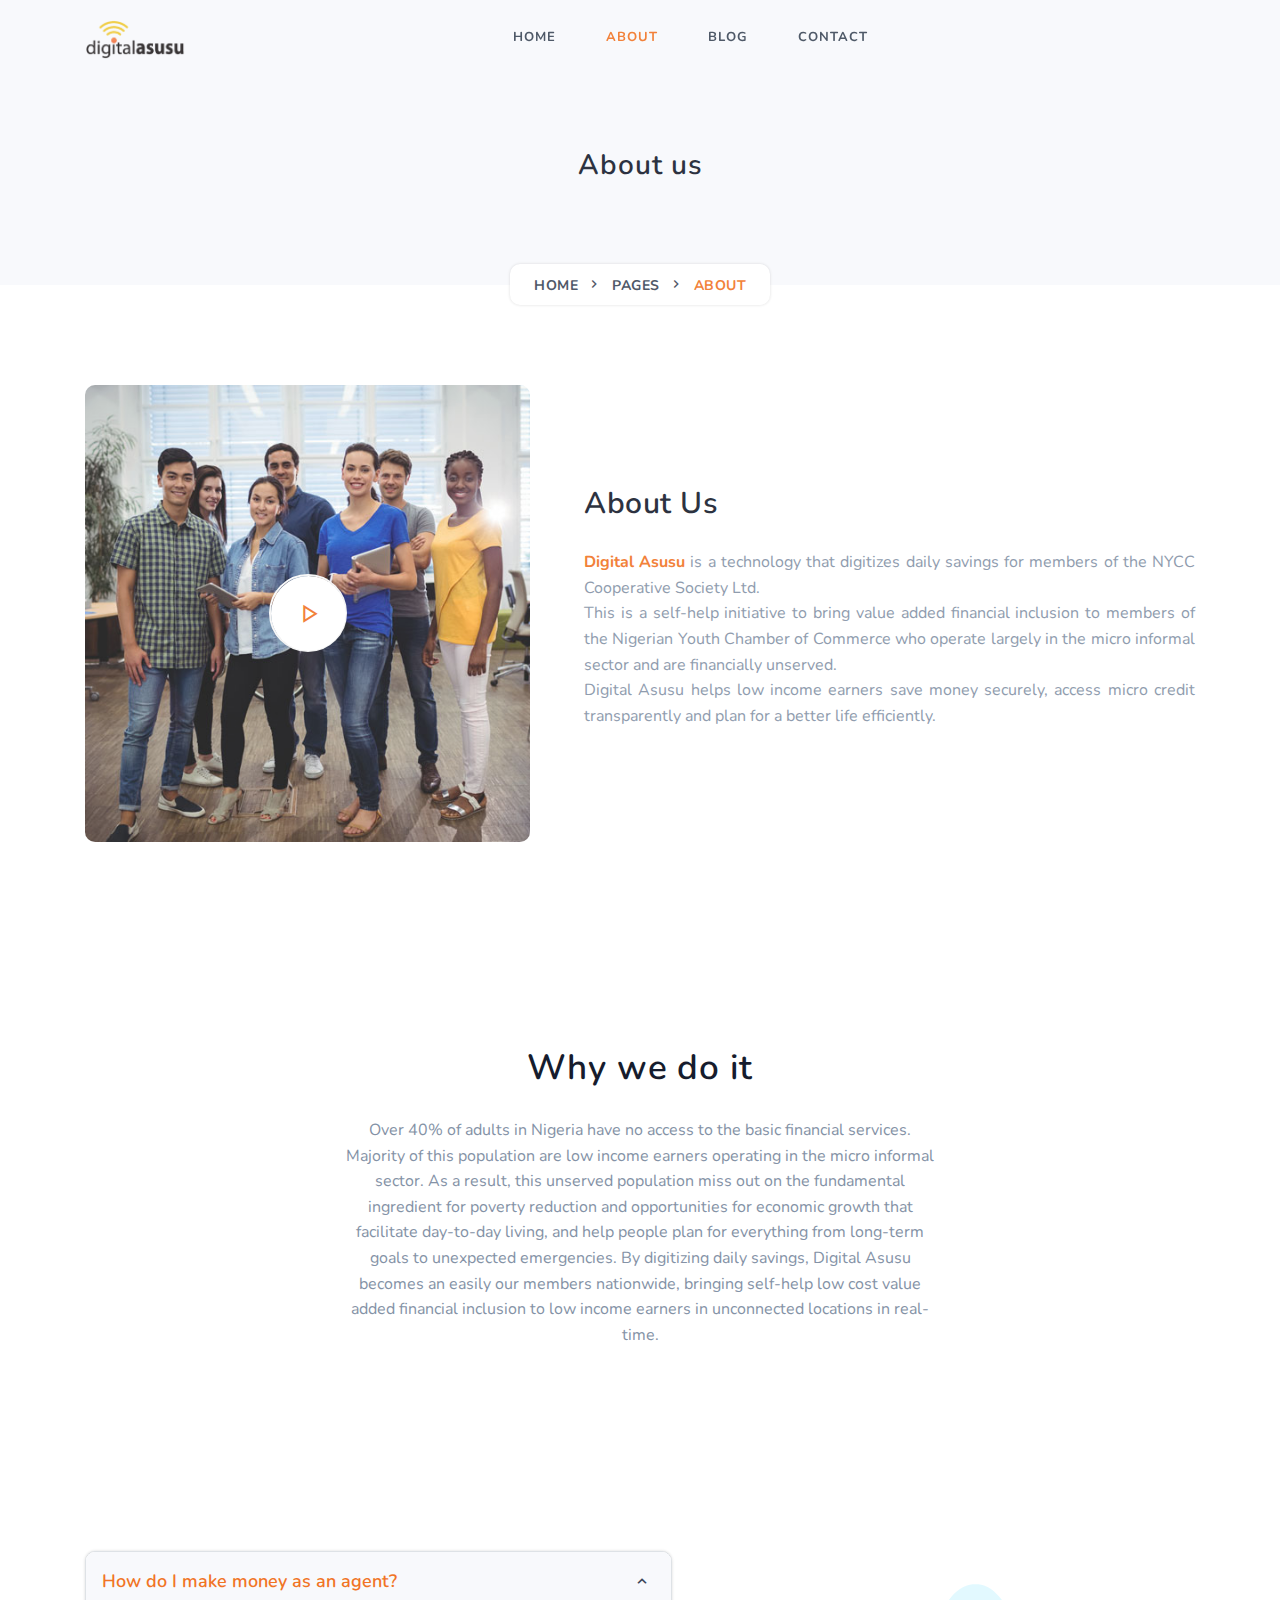
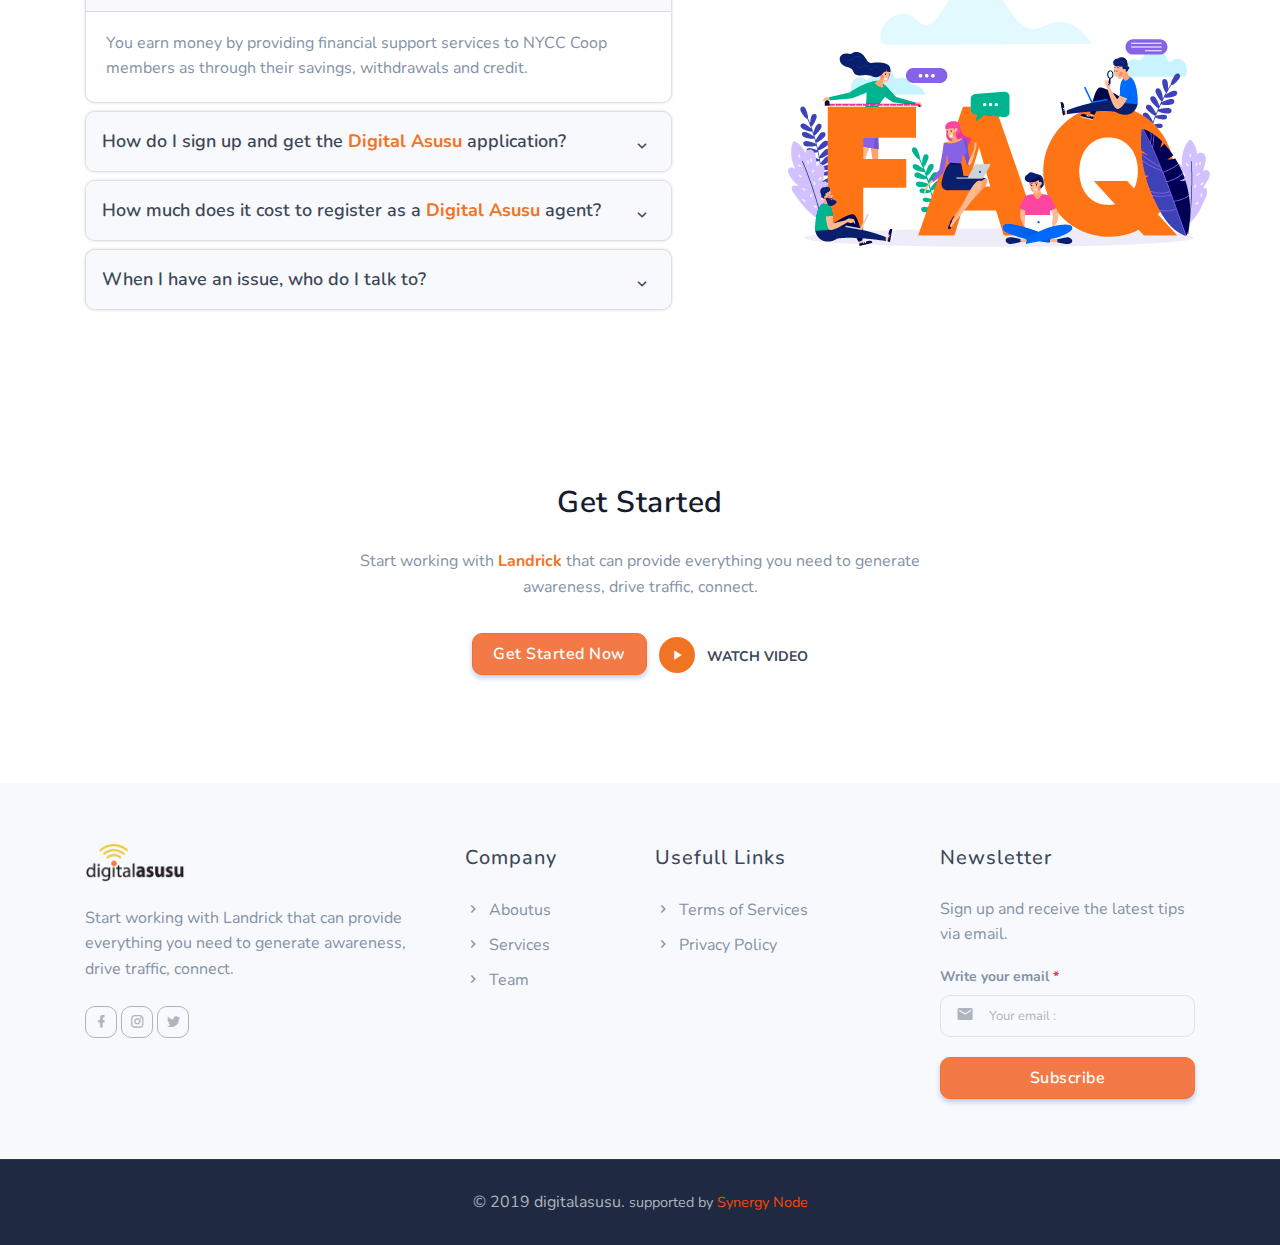
==== page_aboutus.html @ 44433f8e "pre launch" ====
<!DOCTYPE html>
    <html lang="en">

    
<head>
        <meta charset="utf-8" />
        <title>Digital Asusu - Digital Saving Made Easy</title>
        <meta name="viewport" content="width=device-width, initial-scale=1.0">
        <meta name="a daily savings scheme" content="Digital Saving Made Easy" />
        <meta name="Digital Saving Made Easy" content="Digital Saving Made Easy" />
       
        <!-- favicon -->
        <link rel="shortcut icon" href="images/logo/Digital%20Asusu-.png">
        <!-- Bootstrap -->
        <link href="css/bootstrap.min.css" rel="stylesheet" type="text/css" />
        <!-- Icons -->
        <link href="css/materialdesignicons.min.css" rel="stylesheet" type="text/css" />
        <!-- Magnific -->
        <link href="css/magnific-popup.css" rel="stylesheet" type="text/css" />
        <!-- Slider -->               
        <link rel="stylesheet" href="css/owl.carousel.min.css"/> 
        <link rel="stylesheet" href="css/owl.theme.default.min.css"/> 
        <!-- Main css --> 
        <link href="css/style.css" rel="stylesheet" type="text/css" />
        <link href="css/main.css" rel="stylesheet" type="text/css" />

    </head>

    <body>
        <!-- Loader -->
        <div id="preloader">
            <div id="status">
                <div class="spinner">
                    <div class="double-bounce1"></div>
                    <div class="double-bounce2"></div>
                </div>
            </div>
        </div>
        <!-- Loader -->
        
        <!-- Navbar STart -->
        <header id="topnav" class="defaultscroll sticky">
            <div class="container">
                <!-- Logo container-->
                <div>
<!--                    <a class="logo" href="index.html">Digital Esusu<span class="text-primary">.</span></a>-->
                    <a class="logo" href="index.html">
                        <img src="images/logo/DigitalAsusu-logo.png" alt="" class="nav-logo">
                    </a>
                </div>                 
                <!--end login button-->
                <!-- End Logo container-->
                <div class="menu-extras">
                    <div class="menu-item">
                        <!-- Mobile menu toggle-->
                        <a class="navbar-toggle">
                            <div class="lines">
                                <span></span>
                                <span></span>
                                <span></span>
                            </div>
                        </a>
                        <!-- End mobile menu toggle-->
                    </div>
                </div>
        
                <div id="navigation">
                    <!-- Navigation Menu-->   
                    <ul class="navigation-menu">
                        <li><a href="index.html">Home</a></li>
                        <li >
                            <a href="page_aboutus.html">ABOUT</a>
                        </li>
                                 
                        <li >
                            <a href="page_blog.html">BLOG</a>
                        </li>
                        <li>
                            <a href="page_contact_one.html">CONTACT</a>
                        </li>
                    </ul><!--end navigation menu-->
                </div><!--end navigation-->
            </div><!--end container-->
        </header><!--end header-->
        <!-- Navbar End -->
        
        <!-- Hero Start -->
        <section class="bg-half bg-light">
            <div class="home-center">
                <div class="home-desc-center">
                    <div class="container">
                        <div class="row justify-content-center">
                            <div class="col-lg-12 text-center">
                                <div class="page-next-level">
                                    <h4 class="title"> About us </h4>
                                    <ul class="page-next d-inline-block bg-white shadow p-2 pl-4 pr-4 rounded mb-0">
                                        <li><a href="index.html" class="text-uppercase font-weight-bold text-dark">Home</a></li>
                                        <li><a href="#" class="text-uppercase font-weight-bold text-dark">Pages</a></li> 
                                        <li>
                                            <span class="text-uppercase text-primary font-weight-bold">About</span> 
                                        </li> 
                                    </ul>
                                </div>
                            </div>  <!--end col-->
                        </div><!--end row-->
                    </div> <!--end container-->
                </div>
            </div>
        </section><!--end section-->
        <!-- Hero End -->

        <!-- About Start -->
        <section class="section">
            <div class="container">
                <div class="row align-items-center">
                    <div class="col-lg-5 col-md-5 mt-4 pt-2 mt-sm-0 pt-sm-0">
                        <div class="position-relative">
                            <img src="images/about.jpg" class="rounded img-fluid mx-auto d-block" alt="">
                            <div class="play-icon">
                                <a href="http://vimeo.com/287684225" class="play-btn video-play-icon">
                                    <i class="mdi mdi-play text-primary rounded-pill bg-white shadow"></i>
                                </a>
                            </div>
                        </div>
                    </div><!--end col-->

                    <div class="col-lg-7 col-md-7 mt-4 pt-2 mt-sm-0 pt-sm-0">
                        <div class="section-title ml-lg-4">
                            <h4 class="title mb-4">About Us</h4>
                            <p class="text-muted text-justify"><span class="text-primary font-weight-bold">Digital Asusu</span> is a technology that digitizes daily savings for members of the NYCC Cooperative Society Ltd. <br> This is a self-help initiative to bring value added financial inclusion to members of the Nigerian Youth Chamber of Commerce who operate largely in the micro informal sector and are financially unserved. <br> Digital Asusu helps low income earners save money securely, access micro credit transparently and plan for a better life efficiently. </p>
                            
                        </div>
                    </div><!--end col-->
                </div><!--end row-->
            </div><!--end container-->

            </section><!--end section-->
        <!-- About End -->

        <section class="section">
            <div class="container">
                <div class="row justify-content-center">
                    <div class="col-12 text-center">
                        <div class="section-title mb-4 pb-2">
                            <h4 class="main-title mb-4">Why we do it</h4>
                            <p class="text-muted para-desc mx-auto mb-0">Over 40% of adults in Nigeria have no access to the basic financial services. Majority of this population are low income earners operating in the micro informal sector. As a result, this unserved population miss out on the fundamental ingredient for poverty reduction and opportunities for economic growth that facilitate day-to-day living, and help people plan for everything from long-term goals to unexpected emergencies.
                            By digitizing daily savings, Digital Asusu becomes an easily our members nationwide, bringing self-help low cost value added financial inclusion to low income earners in unconnected locations in real-time. 
</p>
                        </div>
                    </div><!--end col-->
                </div><!--end row-->

            </div><!--end container-->

            <div class="container mt-100 mt-60">
                <div class="row align-items-center">
                    <div class="col-lg-7 col-md-6">
                        <div class="faq-content mr-lg-5">
                            <div class="accordion" id="accordionExample">
                                <div class="card border rounded shadow mb-2">
                                    <a data-toggle="collapse" href="#collapseOne" class="faq position-relative" aria-expanded="true" aria-controls="collapseOne">
                                        <div class="card-header bg-light p-3" id="headingOne">
                                            <h4 class="title mb-0 faq-question"> How do I make money as an agent? </h4>
                                        </div>
                                    </a>
                                    <div id="collapseOne" class="collapse show" aria-labelledby="headingOne" data-parent="#accordionExample">
                                        <div class="card-body">
                                            <p class="text-muted mb-0 faq-ans">You earn money by providing financial support services to NYCC Coop members as through their savings, withdrawals and credit.</p>
                                        </div>
                                    </div>
                                </div><!--end card-->

                                <div class="card border rounded shadow mb-2">
                                    <a data-toggle="collapse" href="#collapseTwo" class="faq position-relative collapsed" aria-expanded="false" aria-controls="collapseTwo">
                                        <div class="card-header bg-light p-3" id="headingTwo">
                                            <h4 class="title mb-0 faq-question"> How do I sign up and get the <span class="text-warning font-weight-bold">Digital Asusu</span> application? </h4>
                                        </div>
                                    </a>
                                    <div id="collapseTwo" class="collapse" aria-labelledby="headingTwo" data-parent="#accordionExample">
                                        <div class="card-body">
                                            <p class="text-muted mb-0 faq-ans">To get the <span class="text-warning font-weight-bold">Digital Asusu</span> application, you must become a member of the NYCC Coop by:<br>
                                                1.	Click the sign up button on <a href="http://www.digitalasusu.com" target="_blank">www.digitalasusu.com</a> and fill out the NYCC Coop membership application form<br>
                                                2.	Visit NYCC office in your location and complete the Digital Asusu agent form to upgrade your KYC (know your customer) status.<br>
                                                3.	Download and install the Digital Asusu application on your phone and get started.
                                            </p>
                                        </div>
                                    </div>
                                </div><!--end card-->
                                
                                <div class="card border rounded shadow mb-2">
                                    <a data-toggle="collapse" href="#collapsethree" class="faq position-relative collapsed" aria-expanded="false" aria-controls="collapsethree">
                                        <div class="card-header bg-light p-3" id="headingthree">
                                            <h4 class="title mb-0 faq-question"> How much does it cost to register as a <span class="text-warning font-weight-bold">Digital Asusu</span> agent? </h4>
                                        </div>
                                    </a>
                                    <div id="collapsethree" class="collapse" aria-labelledby="headingthree" data-parent="#accordionExample">
                                        <div class="card-body">
                                            <p class="text-muted mb-0 faq-ans">Registration as a <span class="text-warning font-weight-bold">Digital Asusu</span> Agent is absolutely free. Digital Asusu will never ask you to pay money to become an agent. Once you are a member of the NYCC Coop, you can become an agent of Digital Asusu. </p>
                                        </div>
                                    </div>
                                </div><!--end card-->

                                <div class="card rounded shadow mb-0">
                                    <a data-toggle="collapse" href="#collapsefive" class="faq position-relative collapsed" aria-expanded="false" aria-controls="collapsefive">
                                        <div class="card-header bg-light p-3" id="headingfive">
                                            <h4 class="title mb-0 faq-question"> When I have an issue, who do I talk to? </h4>
                                        </div>
                                    </a>
                                    <div id="collapsefive" class="collapse" aria-labelledby="headingfive" data-parent="#accordionExample">
                                        <div class="card-body">
                                            <p class="text-muted mb-0 faq-ans">You can chat with our support team in <span class="text-warning font-weight-bold">Digital Asusu</span> on the chat feature at the bottom-left corner on the home page whenever you encounter any issues.</p>
                                        </div>
                                    </div>
                                </div><!--end card-->
                            </div>
                        </div>
                    </div><!--end col-->

                    <div class="col-lg-5 col-md-6 mt-4 mt-sm-0 pt-2 pt-sm-0">
                        <img src="images/illustrator/faq.png" alt="">
                    </div><!--end col-->
                </div><!--end row-->
            </div><!--end container-->

            <div class="container mt-100 mt-60">
                <div class="row justify-content-center">
                    <div class="col-12 text-center">
                        <div class="section-title">
                            <h4 class="title mb-4">Get Started</h4>
                            <p class="text-muted para-desc mx-auto mb-0">Start working with <span class="text-primary font-weight-bold">Landrick</span> that can provide everything you need to generate awareness, drive traffic, connect.</p>
                            
                            <div class="watch-video mt-4 pt-2">
                                <a href="javascript:void(0)" class="btn btn-primary mb-2">Get Started Now</a>
                                <a href="http://vimeo.com/99025203" class="video-play-icon watch text-dark mb-2 ml-2"><i class="mdi mdi-play play-icon-circle text-center d-inline-block mr-2 rounded-pill text-white position-relative play play-iconbar"></i> WATCH VIDEO</a>
                            </div>
                        </div>
                    </div><!--end col-->
                </div><!--end row-->
            </div>
        </section><!--end section-->
         <!-- Footer Start -->
        <footer class="footer bg-light">
            <div class="container">
                <div class="row">
                    <div class="col-lg-4 col-12 mb-0 mb-md-4 pb-0 pb-md-2">
                        <img src="images/logo/DigitalAsusu-logo.png" alt="" class="nav-logo">
                        <p class="mt-4 text-muted">Start working with Landrick that can provide everything you need to generate awareness, drive traffic, connect.</p>
                        <ul class="list-unstyled social-icon social mb-0 mt-4">
                            <li class="list-inline-item"><a href="javascript:void(0)" class="rounded"><i class="mdi mdi-facebook" title="Facebook"></i></a></li>
                            <li class="list-inline-item"><a href="javascript:void(0)" class="rounded"><i class="mdi mdi-instagram" title="Instagram"></i></a></li>
                            <li class="list-inline-item"><a href="javascript:void(0)" class="rounded"><i class="mdi mdi-twitter" title="Twitter"></i></a></li>
                        </ul><!--end icon-->
                    </div><!--end col-->
                    
                    <div class="col-lg-2 col-md-4 col-12 mt-4 mt-sm-0 pt-2 pt-sm-0">
                        <h4 class="text-dark footer-head">Company</h4>
                        <ul class="list-unstyled footer-list mt-4">
                            <li><a href="#" class="text-muted"><i class="mdi mdi-chevron-right mr-1"></i> Aboutus</a></li>
                            <li><a href="#" class="text-muted"><i class="mdi mdi-chevron-right mr-1"></i> Services</a></li>
                            <li><a href="#" class="text-muted"><i class="mdi mdi-chevron-right mr-1"></i> Team</a></li>
                            
                        </ul>
                    </div><!--end col-->
                    
                    <div class="col-lg-3 col-md-4 col-12 mt-4 mt-sm-0 pt-2 pt-sm-0">
                        <h4 class="text-dark footer-head">Usefull Links</h4>
                        <ul class="list-unstyled footer-list mt-4">
                            <li><a href="#" class="text-muted"><i class="mdi mdi-chevron-right mr-1"></i> Terms of Services</a></li>
                            <li><a href="#" class="text-muted"><i class="mdi mdi-chevron-right mr-1"></i> Privacy Policy</a></li>
                        </ul>
                    </div><!--end col-->

                    <div class="col-lg-3 col-md-4 col-12 mt-4 mt-sm-0 pt-2 pt-sm-0">
                        <h4 class="text-dark footer-head">Newsletter</h4>
                        <p class="mt-4 text-muted">Sign up and receive the latest tips via email.</p>
                        <form>
                            <div class="row">
                                <div class="col-lg-12">
                                    <div class="foot-subscribe form-group position-relative">
                                        <label class="text-muted">Write your email <span class="text-danger">*</span></label>
                                        <i class="mdi mdi-email ml-3 icons"></i>
                                        <input type="email" name="email" id="emailsubscribe" class="form-control bg-light border pl-5 rounded" placeholder="Your email : " required>
                                    </div>
                                </div><!--end col-->
                                <div class="col-lg-12">
                                    <input type="submit" id="submitsubscribe" name="send" class="btn btn-primary w-100" value="Subscribe">
                                </div><!--end col-->
                            </div><!--end row-->
                        </form>
                    </div><!--end col-->
                </div><!--end row-->
            </div><!--end container-->
        </footer><!--end footer-->
        <hr>
        <footer class="footer footer-bar">
            <div class="container text-center">
                <div class="row align-items-center">
                    <div class="col-sm-12">
                        <div class="text-sm-left">
                            <p class="mb-0 text-center">© 2019 digitalasusu. <small>supported by <a style="color: orangered" href="http://synergynode.com">Synergy Node</a></small> </p>
                        </div>
                    </div>

                    
                </div>
            </div><!--end container-->
        </footer><!--end footer-->
        <!-- Footer End -->

        <!-- Back to top -->
        <a href="#" class="back-to-top rounded text-center" id="back-to-top"> 
            <i class="mdi mdi-chevron-up d-block"> </i> 
        </a>
        <!-- Back to top -->

        <!-- javascript -->
        <script src="js/jquery.min.js"></script>
        <script src="js/bootstrap.bundle.min.js"></script>
        <script src="js/jquery.easing.min.js"></script>
        <script src="js/scrollspy.min.js"></script>
        <!-- Magnific Popup -->
        <script src="js/jquery.magnific-popup.min.js"></script>
        <script src="js/magnific.init.js"></script>
        <!-- Main Js -->
        <script src="js/app.js"></script>
    </body>

<!-- Mirrored from www.shreethemes.in/landrick/layouts/page_aboutus.html by HTTrack Website Copier/3.x [XR&CO'2014], Wed, 30 Oct 2019 15:48:18 GMT -->
</html>
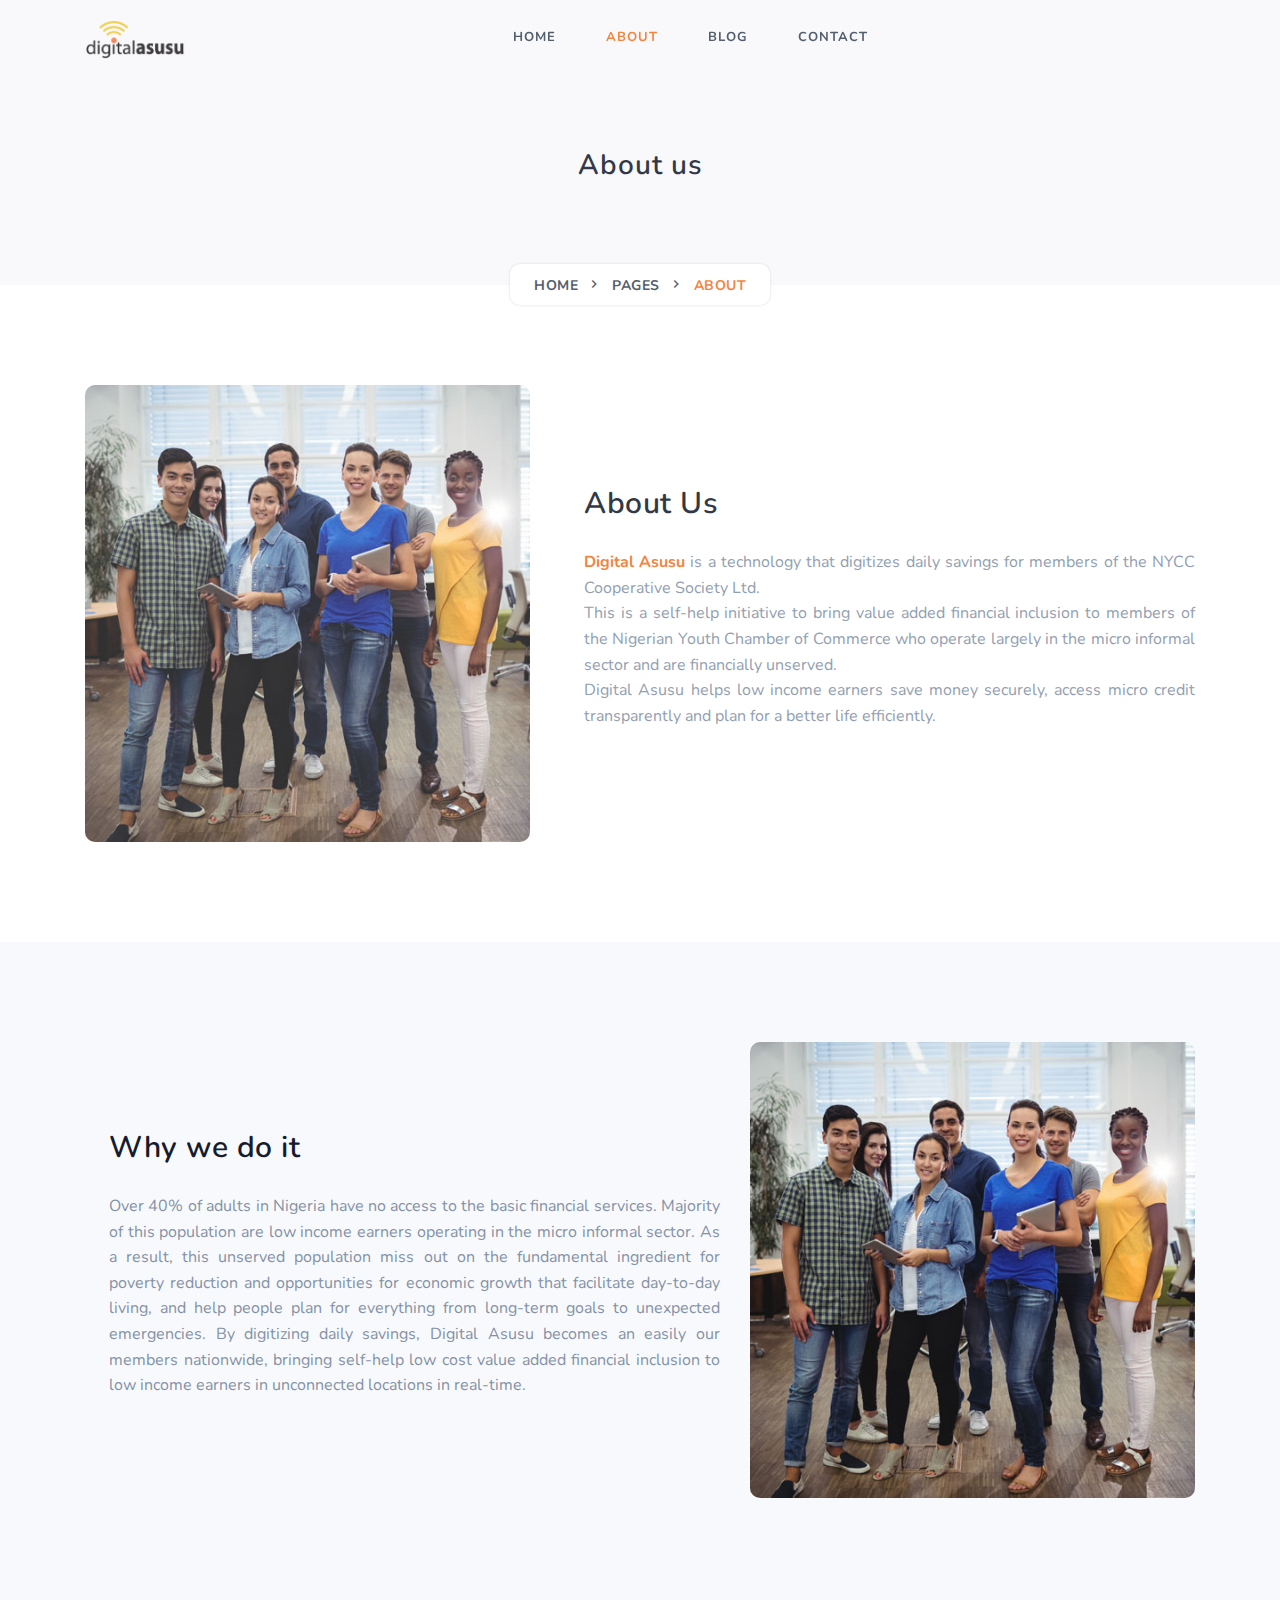
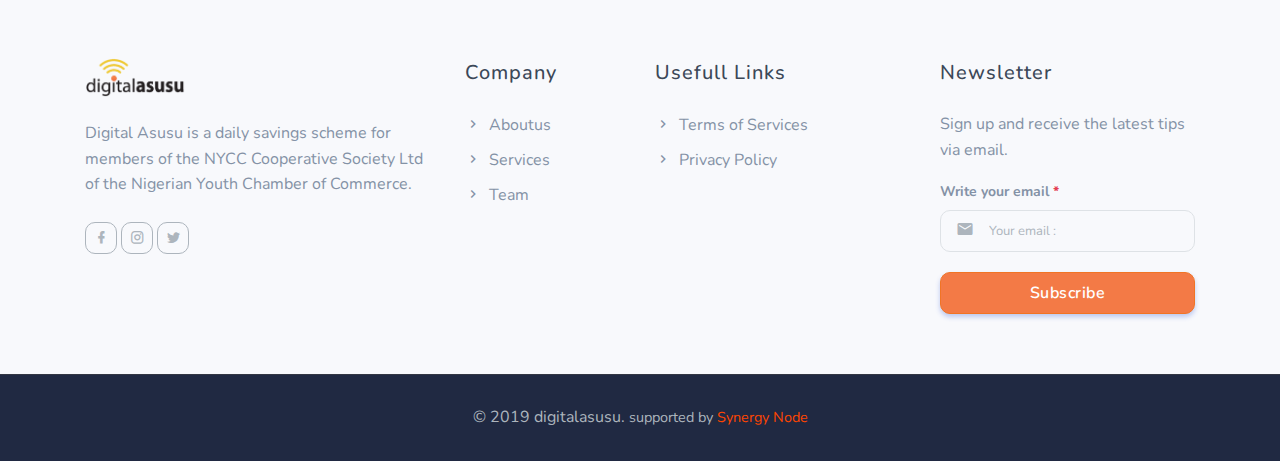
==== commit 21560e10: "small update" ====
--- a/page_aboutus.html
+++ b/page_aboutus.html
@@ -116,11 +116,6 @@
                     <div class="col-lg-5 col-md-5 mt-4 pt-2 mt-sm-0 pt-sm-0">
                         <div class="position-relative">
                             <img src="images/about.jpg" class="rounded img-fluid mx-auto d-block" alt="">
-                            <div class="play-icon">
-                                <a href="http://vimeo.com/287684225" class="play-btn video-play-icon">
-                                    <i class="mdi mdi-play text-primary rounded-pill bg-white shadow"></i>
-                                </a>
-                            </div>
                         </div>
                     </div><!--end col-->
 
@@ -134,117 +129,38 @@
                 </div><!--end row-->
             </div><!--end container-->
 
-            </section><!--end section-->
+            </section>
+            <!--end section-->
+            <section class="section bg-light">
+            <div class="container">
+                <div class="row align-items-center">
+                    
+                    <div class="col-lg-7 col-md-7 mt-4 pt-2 mt-sm-0 pt-sm-0">
+                        <div class="section-title ml-lg-4">
+                            <h4 class="title mb-4">Why we do it</h4>
+                            <p class="text-muted text-justify">Over 40% of adults in Nigeria have no access to the basic financial services. Majority of this population are low income earners operating in the micro informal sector. As a result, this unserved population miss out on the fundamental ingredient for poverty reduction and opportunities for economic growth that facilitate day-to-day living, and help people plan for everything from long-term goals to unexpected emergencies.
+                            By digitizing daily savings, Digital Asusu becomes an easily our members nationwide, bringing self-help low cost value added financial inclusion to low income earners in unconnected locations in real-time. </p>
+                            
+                        </div>
+                    </div><!--end col-->
+                    <div class="col-lg-5 col-md-5 mt-4 pt-2 mt-sm-0 pt-sm-0">
+                        <div class="position-relative">
+                            <img src="images/about.jpg" class="rounded img-fluid mx-auto d-block" alt="">
+                        </div>
+                    </div><!--end col-->
+                </div><!--end row-->
+            </div><!--end container-->
+
+            </section>
         <!-- About End -->
 
-        <section class="section">
-            <div class="container">
-                <div class="row justify-content-center">
-                    <div class="col-12 text-center">
-                        <div class="section-title mb-4 pb-2">
-                            <h4 class="main-title mb-4">Why we do it</h4>
-                            <p class="text-muted para-desc mx-auto mb-0">Over 40% of adults in Nigeria have no access to the basic financial services. Majority of this population are low income earners operating in the micro informal sector. As a result, this unserved population miss out on the fundamental ingredient for poverty reduction and opportunities for economic growth that facilitate day-to-day living, and help people plan for everything from long-term goals to unexpected emergencies.
-                            By digitizing daily savings, Digital Asusu becomes an easily our members nationwide, bringing self-help low cost value added financial inclusion to low income earners in unconnected locations in real-time. 
-</p>
-                        </div>
-                    </div><!--end col-->
-                </div><!--end row-->
-
-            </div><!--end container-->
-
-            <div class="container mt-100 mt-60">
-                <div class="row align-items-center">
-                    <div class="col-lg-7 col-md-6">
-                        <div class="faq-content mr-lg-5">
-                            <div class="accordion" id="accordionExample">
-                                <div class="card border rounded shadow mb-2">
-                                    <a data-toggle="collapse" href="#collapseOne" class="faq position-relative" aria-expanded="true" aria-controls="collapseOne">
-                                        <div class="card-header bg-light p-3" id="headingOne">
-                                            <h4 class="title mb-0 faq-question"> How do I make money as an agent? </h4>
-                                        </div>
-                                    </a>
-                                    <div id="collapseOne" class="collapse show" aria-labelledby="headingOne" data-parent="#accordionExample">
-                                        <div class="card-body">
-                                            <p class="text-muted mb-0 faq-ans">You earn money by providing financial support services to NYCC Coop members as through their savings, withdrawals and credit.</p>
-                                        </div>
-                                    </div>
-                                </div><!--end card-->
-
-                                <div class="card border rounded shadow mb-2">
-                                    <a data-toggle="collapse" href="#collapseTwo" class="faq position-relative collapsed" aria-expanded="false" aria-controls="collapseTwo">
-                                        <div class="card-header bg-light p-3" id="headingTwo">
-                                            <h4 class="title mb-0 faq-question"> How do I sign up and get the <span class="text-warning font-weight-bold">Digital Asusu</span> application? </h4>
-                                        </div>
-                                    </a>
-                                    <div id="collapseTwo" class="collapse" aria-labelledby="headingTwo" data-parent="#accordionExample">
-                                        <div class="card-body">
-                                            <p class="text-muted mb-0 faq-ans">To get the <span class="text-warning font-weight-bold">Digital Asusu</span> application, you must become a member of the NYCC Coop by:<br>
-                                                1.	Click the sign up button on <a href="http://www.digitalasusu.com" target="_blank">www.digitalasusu.com</a> and fill out the NYCC Coop membership application form<br>
-                                                2.	Visit NYCC office in your location and complete the Digital Asusu agent form to upgrade your KYC (know your customer) status.<br>
-                                                3.	Download and install the Digital Asusu application on your phone and get started.
-                                            </p>
-                                        </div>
-                                    </div>
-                                </div><!--end card-->
-                                
-                                <div class="card border rounded shadow mb-2">
-                                    <a data-toggle="collapse" href="#collapsethree" class="faq position-relative collapsed" aria-expanded="false" aria-controls="collapsethree">
-                                        <div class="card-header bg-light p-3" id="headingthree">
-                                            <h4 class="title mb-0 faq-question"> How much does it cost to register as a <span class="text-warning font-weight-bold">Digital Asusu</span> agent? </h4>
-                                        </div>
-                                    </a>
-                                    <div id="collapsethree" class="collapse" aria-labelledby="headingthree" data-parent="#accordionExample">
-                                        <div class="card-body">
-                                            <p class="text-muted mb-0 faq-ans">Registration as a <span class="text-warning font-weight-bold">Digital Asusu</span> Agent is absolutely free. Digital Asusu will never ask you to pay money to become an agent. Once you are a member of the NYCC Coop, you can become an agent of Digital Asusu. </p>
-                                        </div>
-                                    </div>
-                                </div><!--end card-->
-
-                                <div class="card rounded shadow mb-0">
-                                    <a data-toggle="collapse" href="#collapsefive" class="faq position-relative collapsed" aria-expanded="false" aria-controls="collapsefive">
-                                        <div class="card-header bg-light p-3" id="headingfive">
-                                            <h4 class="title mb-0 faq-question"> When I have an issue, who do I talk to? </h4>
-                                        </div>
-                                    </a>
-                                    <div id="collapsefive" class="collapse" aria-labelledby="headingfive" data-parent="#accordionExample">
-                                        <div class="card-body">
-                                            <p class="text-muted mb-0 faq-ans">You can chat with our support team in <span class="text-warning font-weight-bold">Digital Asusu</span> on the chat feature at the bottom-left corner on the home page whenever you encounter any issues.</p>
-                                        </div>
-                                    </div>
-                                </div><!--end card-->
-                            </div>
-                        </div>
-                    </div><!--end col-->
-
-                    <div class="col-lg-5 col-md-6 mt-4 mt-sm-0 pt-2 pt-sm-0">
-                        <img src="images/illustrator/faq.png" alt="">
-                    </div><!--end col-->
-                </div><!--end row-->
-            </div><!--end container-->
-
-            <div class="container mt-100 mt-60">
-                <div class="row justify-content-center">
-                    <div class="col-12 text-center">
-                        <div class="section-title">
-                            <h4 class="title mb-4">Get Started</h4>
-                            <p class="text-muted para-desc mx-auto mb-0">Start working with <span class="text-primary font-weight-bold">Landrick</span> that can provide everything you need to generate awareness, drive traffic, connect.</p>
-                            
-                            <div class="watch-video mt-4 pt-2">
-                                <a href="javascript:void(0)" class="btn btn-primary mb-2">Get Started Now</a>
-                                <a href="http://vimeo.com/99025203" class="video-play-icon watch text-dark mb-2 ml-2"><i class="mdi mdi-play play-icon-circle text-center d-inline-block mr-2 rounded-pill text-white position-relative play play-iconbar"></i> WATCH VIDEO</a>
-                            </div>
-                        </div>
-                    </div><!--end col-->
-                </div><!--end row-->
-            </div>
-        </section><!--end section-->
          <!-- Footer Start -->
         <footer class="footer bg-light">
             <div class="container">
                 <div class="row">
                     <div class="col-lg-4 col-12 mb-0 mb-md-4 pb-0 pb-md-2">
                         <img src="images/logo/DigitalAsusu-logo.png" alt="" class="nav-logo">
-                        <p class="mt-4 text-muted">Start working with Landrick that can provide everything you need to generate awareness, drive traffic, connect.</p>
+                        <p class="mt-4 text-muted">Digital Asusu is a daily savings scheme for members of the NYCC Cooperative Society Ltd of the Nigerian Youth Chamber of Commerce.</p>
                         <ul class="list-unstyled social-icon social mb-0 mt-4">
                             <li class="list-inline-item"><a href="javascript:void(0)" class="rounded"><i class="mdi mdi-facebook" title="Facebook"></i></a></li>
                             <li class="list-inline-item"><a href="javascript:void(0)" class="rounded"><i class="mdi mdi-instagram" title="Instagram"></i></a></li>
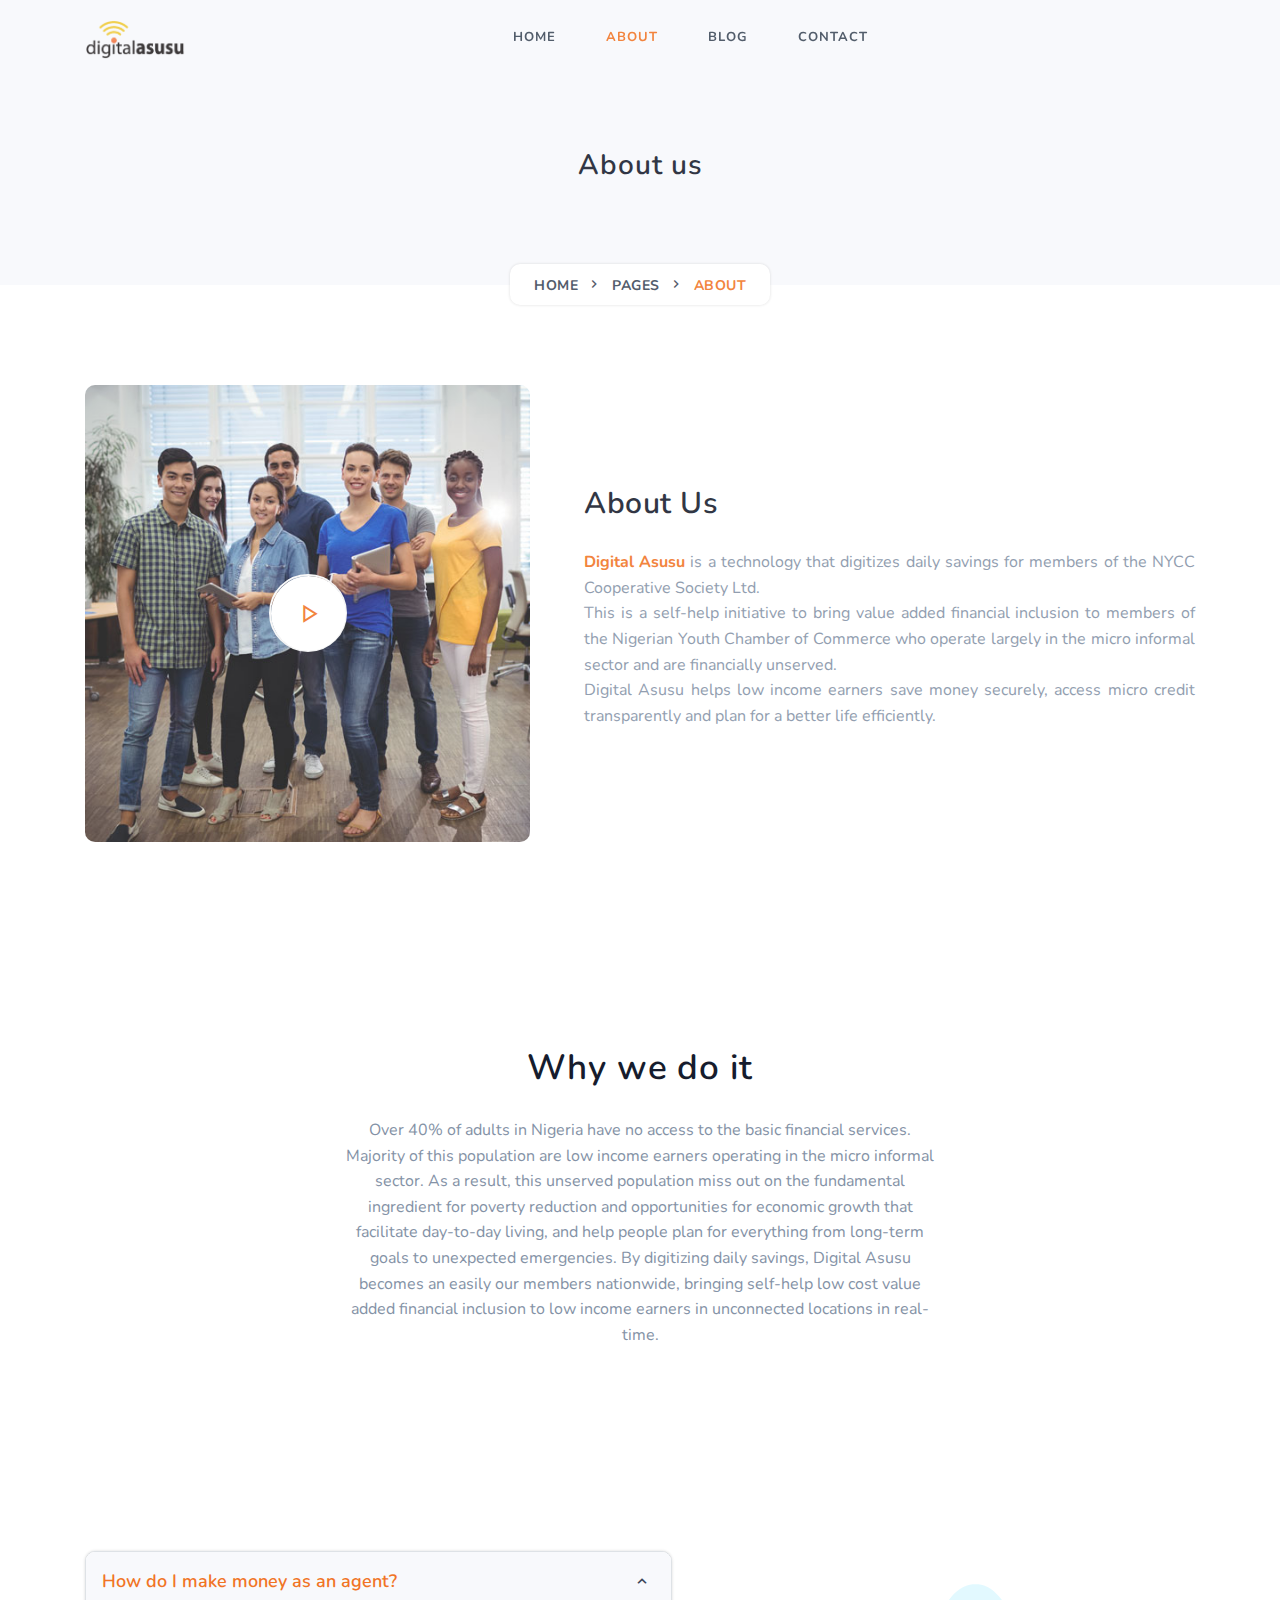
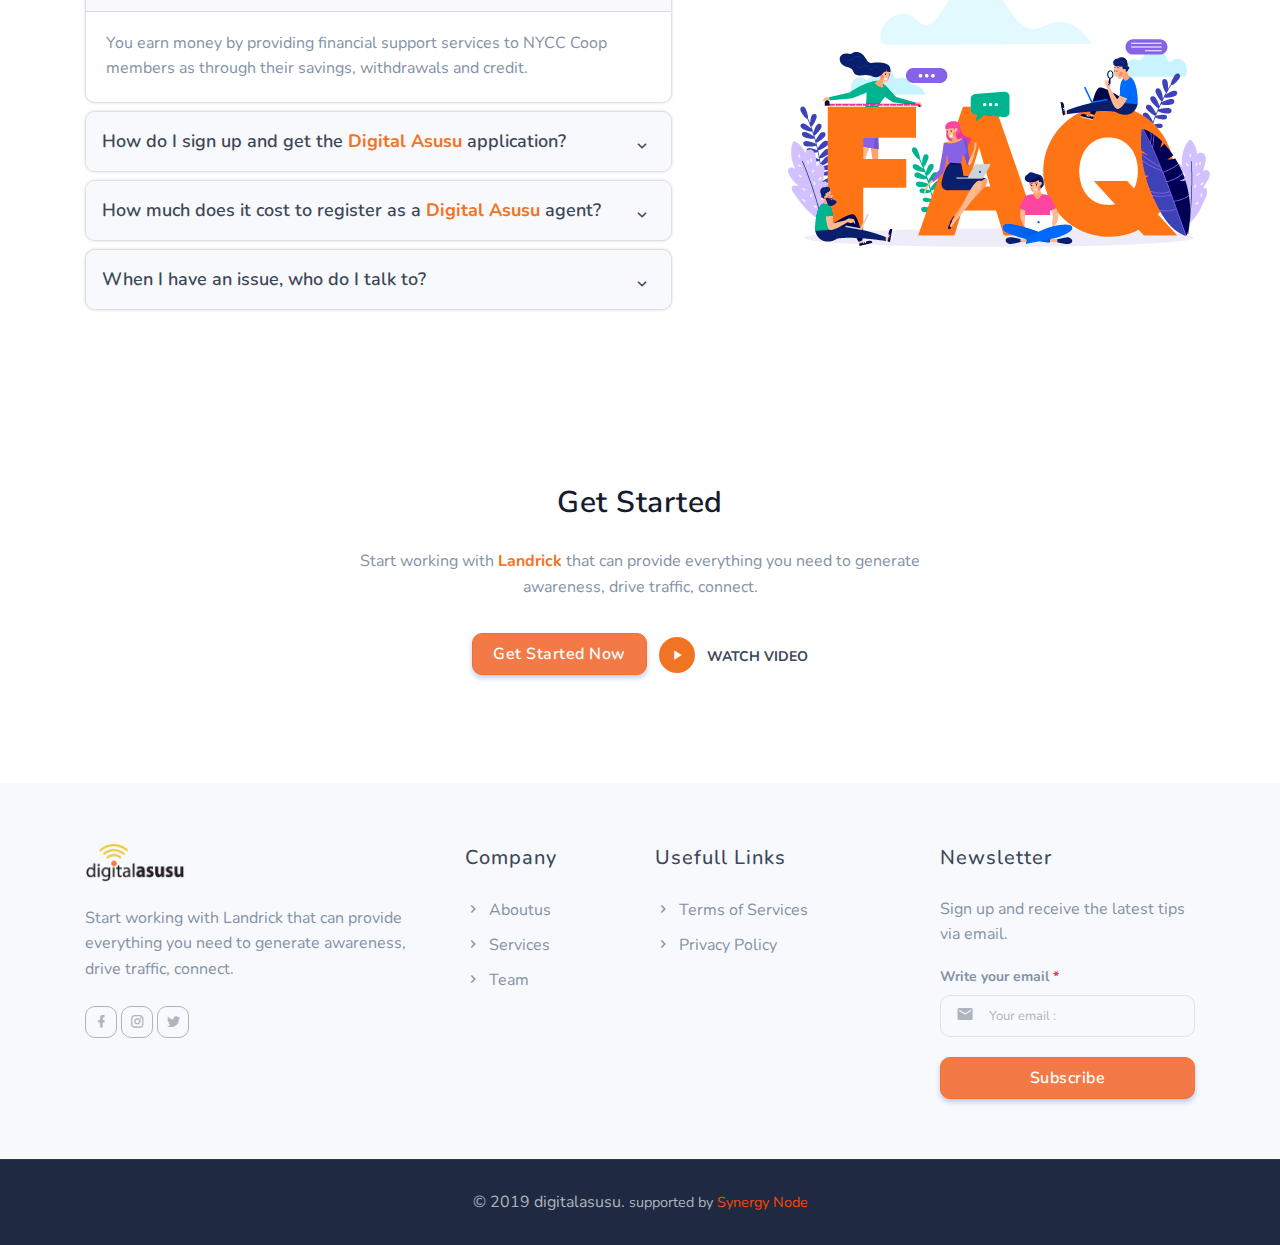
==== commit 585a24cf: "Update page_aboutus.html" ====
--- a/page_aboutus.html
+++ b/page_aboutus.html
@@ -116,6 +116,11 @@
                     <div class="col-lg-5 col-md-5 mt-4 pt-2 mt-sm-0 pt-sm-0">
                         <div class="position-relative">
                             <img src="images/about.jpg" class="rounded img-fluid mx-auto d-block" alt="">
+                            <div class="play-icon">
+                                <a href="http://vimeo.com/287684225" class="play-btn video-play-icon">
+                                    <i class="mdi mdi-play text-primary rounded-pill bg-white shadow"></i>
+                                </a>
+                            </div>
                         </div>
                     </div><!--end col-->
 
@@ -129,38 +134,117 @@
                 </div><!--end row-->
             </div><!--end container-->
 
-            </section>
-            <!--end section-->
-            <section class="section bg-light">
+            </section><!--end section-->
+        <!-- About End -->
+
+        <section class="section">
             <div class="container">
+                <div class="row justify-content-center">
+                    <div class="col-12 text-center">
+                        <div class="section-title mb-4 pb-2">
+                            <h4 class="main-title mb-4">Why we do it</h4>
+                            <p class="text-muted para-desc mx-auto mb-0">Over 40% of adults in Nigeria have no access to the basic financial services. Majority of this population are low income earners operating in the micro informal sector. As a result, this unserved population miss out on the fundamental ingredient for poverty reduction and opportunities for economic growth that facilitate day-to-day living, and help people plan for everything from long-term goals to unexpected emergencies.
+                            By digitizing daily savings, Digital Asusu becomes an easily our members nationwide, bringing self-help low cost value added financial inclusion to low income earners in unconnected locations in real-time. 
+</p>
+                        </div>
+                    </div><!--end col-->
+                </div><!--end row-->
+
+            </div><!--end container-->
+
+            <div class="container mt-100 mt-60">
                 <div class="row align-items-center">
-                    
-                    <div class="col-lg-7 col-md-7 mt-4 pt-2 mt-sm-0 pt-sm-0">
-                        <div class="section-title ml-lg-4">
-                            <h4 class="title mb-4">Why we do it</h4>
-                            <p class="text-muted text-justify">Over 40% of adults in Nigeria have no access to the basic financial services. Majority of this population are low income earners operating in the micro informal sector. As a result, this unserved population miss out on the fundamental ingredient for poverty reduction and opportunities for economic growth that facilitate day-to-day living, and help people plan for everything from long-term goals to unexpected emergencies.
-                            By digitizing daily savings, Digital Asusu becomes an easily our members nationwide, bringing self-help low cost value added financial inclusion to low income earners in unconnected locations in real-time. </p>
+                    <div class="col-lg-7 col-md-6">
+                        <div class="faq-content mr-lg-5">
+                            <div class="accordion" id="accordionExample">
+                                <div class="card border rounded shadow mb-2">
+                                    <a data-toggle="collapse" href="#collapseOne" class="faq position-relative" aria-expanded="true" aria-controls="collapseOne">
+                                        <div class="card-header bg-light p-3" id="headingOne">
+                                            <h4 class="title mb-0 faq-question"> How do I make money as an agent? </h4>
+                                        </div>
+                                    </a>
+                                    <div id="collapseOne" class="collapse show" aria-labelledby="headingOne" data-parent="#accordionExample">
+                                        <div class="card-body">
+                                            <p class="text-muted mb-0 faq-ans">You earn money by providing financial support services to NYCC Coop members as through their savings, withdrawals and credit.</p>
+                                        </div>
+                                    </div>
+                                </div><!--end card-->
+
+                                <div class="card border rounded shadow mb-2">
+                                    <a data-toggle="collapse" href="#collapseTwo" class="faq position-relative collapsed" aria-expanded="false" aria-controls="collapseTwo">
+                                        <div class="card-header bg-light p-3" id="headingTwo">
+                                            <h4 class="title mb-0 faq-question"> How do I sign up and get the <span class="text-warning font-weight-bold">Digital Asusu</span> application? </h4>
+                                        </div>
+                                    </a>
+                                    <div id="collapseTwo" class="collapse" aria-labelledby="headingTwo" data-parent="#accordionExample">
+                                        <div class="card-body">
+                                            <p class="text-muted mb-0 faq-ans">To get the <span class="text-warning font-weight-bold">Digital Asusu</span> application, you must become a member of the NYCC Coop by:<br>
+                                                1.	Click the sign up button on <a href="http://www.digitalasusu.com" target="_blank">www.digitalasusu.com</a> and fill out the NYCC Coop membership application form<br>
+                                                2.	Visit NYCC office in your location and complete the Digital Asusu agent form to upgrade your KYC (know your customer) status.<br>
+                                                3.	Download and install the Digital Asusu application on your phone and get started.
+                                            </p>
+                                        </div>
+                                    </div>
+                                </div><!--end card-->
+                                
+                                <div class="card border rounded shadow mb-2">
+                                    <a data-toggle="collapse" href="#collapsethree" class="faq position-relative collapsed" aria-expanded="false" aria-controls="collapsethree">
+                                        <div class="card-header bg-light p-3" id="headingthree">
+                                            <h4 class="title mb-0 faq-question"> How much does it cost to register as a <span class="text-warning font-weight-bold">Digital Asusu</span> agent? </h4>
+                                        </div>
+                                    </a>
+                                    <div id="collapsethree" class="collapse" aria-labelledby="headingthree" data-parent="#accordionExample">
+                                        <div class="card-body">
+                                            <p class="text-muted mb-0 faq-ans">Registration as a <span class="text-warning font-weight-bold">Digital Asusu</span> Agent is absolutely free. Digital Asusu will never ask you to pay money to become an agent. Once you are a member of the NYCC Coop, you can become an agent of Digital Asusu. </p>
+                                        </div>
+                                    </div>
+                                </div><!--end card-->
+
+                                <div class="card rounded shadow mb-0">
+                                    <a data-toggle="collapse" href="#collapsefive" class="faq position-relative collapsed" aria-expanded="false" aria-controls="collapsefive">
+                                        <div class="card-header bg-light p-3" id="headingfive">
+                                            <h4 class="title mb-0 faq-question"> When I have an issue, who do I talk to? </h4>
+                                        </div>
+                                    </a>
+                                    <div id="collapsefive" class="collapse" aria-labelledby="headingfive" data-parent="#accordionExample">
+                                        <div class="card-body">
+                                            <p class="text-muted mb-0 faq-ans">You can chat with our support team in <span class="text-warning font-weight-bold">Digital Asusu</span> on the chat feature at the bottom-left corner on the home page whenever you encounter any issues.</p>
+                                        </div>
+                                    </div>
+                                </div><!--end card-->
+                            </div>
+                        </div>
+                    </div><!--end col-->
+
+                    <div class="col-lg-5 col-md-6 mt-4 mt-sm-0 pt-2 pt-sm-0">
+                        <img src="images/illustrator/faq.png" alt="">
+                    </div><!--end col-->
+                </div><!--end row-->
+            </div><!--end container-->
+
+            <div class="container mt-100 mt-60">
+                <div class="row justify-content-center">
+                    <div class="col-12 text-center">
+                        <div class="section-title">
+                            <h4 class="title mb-4">Get Started</h4>
+                            <p class="text-muted para-desc mx-auto mb-0">Start working with <span class="text-primary font-weight-bold">Landrick</span> that can provide everything you need to generate awareness, drive traffic, connect.</p>
                             
-                        </div>
-                    </div><!--end col-->
-                    <div class="col-lg-5 col-md-5 mt-4 pt-2 mt-sm-0 pt-sm-0">
-                        <div class="position-relative">
-                            <img src="images/about.jpg" class="rounded img-fluid mx-auto d-block" alt="">
-                        </div>
-                    </div><!--end col-->
-                </div><!--end row-->
-            </div><!--end container-->
-
-            </section>
-        <!-- About End -->
-
+                            <div class="watch-video mt-4 pt-2">
+                                <a href="javascript:void(0)" class="btn btn-primary mb-2">Get Started Now</a>
+                                <a href="http://vimeo.com/99025203" class="video-play-icon watch text-dark mb-2 ml-2"><i class="mdi mdi-play play-icon-circle text-center d-inline-block mr-2 rounded-pill text-white position-relative play play-iconbar"></i> WATCH VIDEO</a>
+                            </div>
+                        </div>
+                    </div><!--end col-->
+                </div><!--end row-->
+            </div>
+        </section><!--end section-->
          <!-- Footer Start -->
         <footer class="footer bg-light">
             <div class="container">
                 <div class="row">
                     <div class="col-lg-4 col-12 mb-0 mb-md-4 pb-0 pb-md-2">
                         <img src="images/logo/DigitalAsusu-logo.png" alt="" class="nav-logo">
-                        <p class="mt-4 text-muted">Digital Asusu is a daily savings scheme for members of the NYCC Cooperative Society Ltd of the Nigerian Youth Chamber of Commerce.</p>
+                        <p class="mt-4 text-muted">Start working with Landrick that can provide everything you need to generate awareness, drive traffic, connect.</p>
                         <ul class="list-unstyled social-icon social mb-0 mt-4">
                             <li class="list-inline-item"><a href="javascript:void(0)" class="rounded"><i class="mdi mdi-facebook" title="Facebook"></i></a></li>
                             <li class="list-inline-item"><a href="javascript:void(0)" class="rounded"><i class="mdi mdi-instagram" title="Instagram"></i></a></li>
@@ -240,6 +324,4 @@
         <!-- Main Js -->
         <script src="js/app.js"></script>
     </body>
-
-<!-- Mirrored from www.shreethemes.in/landrick/layouts/page_aboutus.html by HTTrack Website Copier/3.x [XR&CO'2014], Wed, 30 Oct 2019 15:48:18 GMT -->
 </html>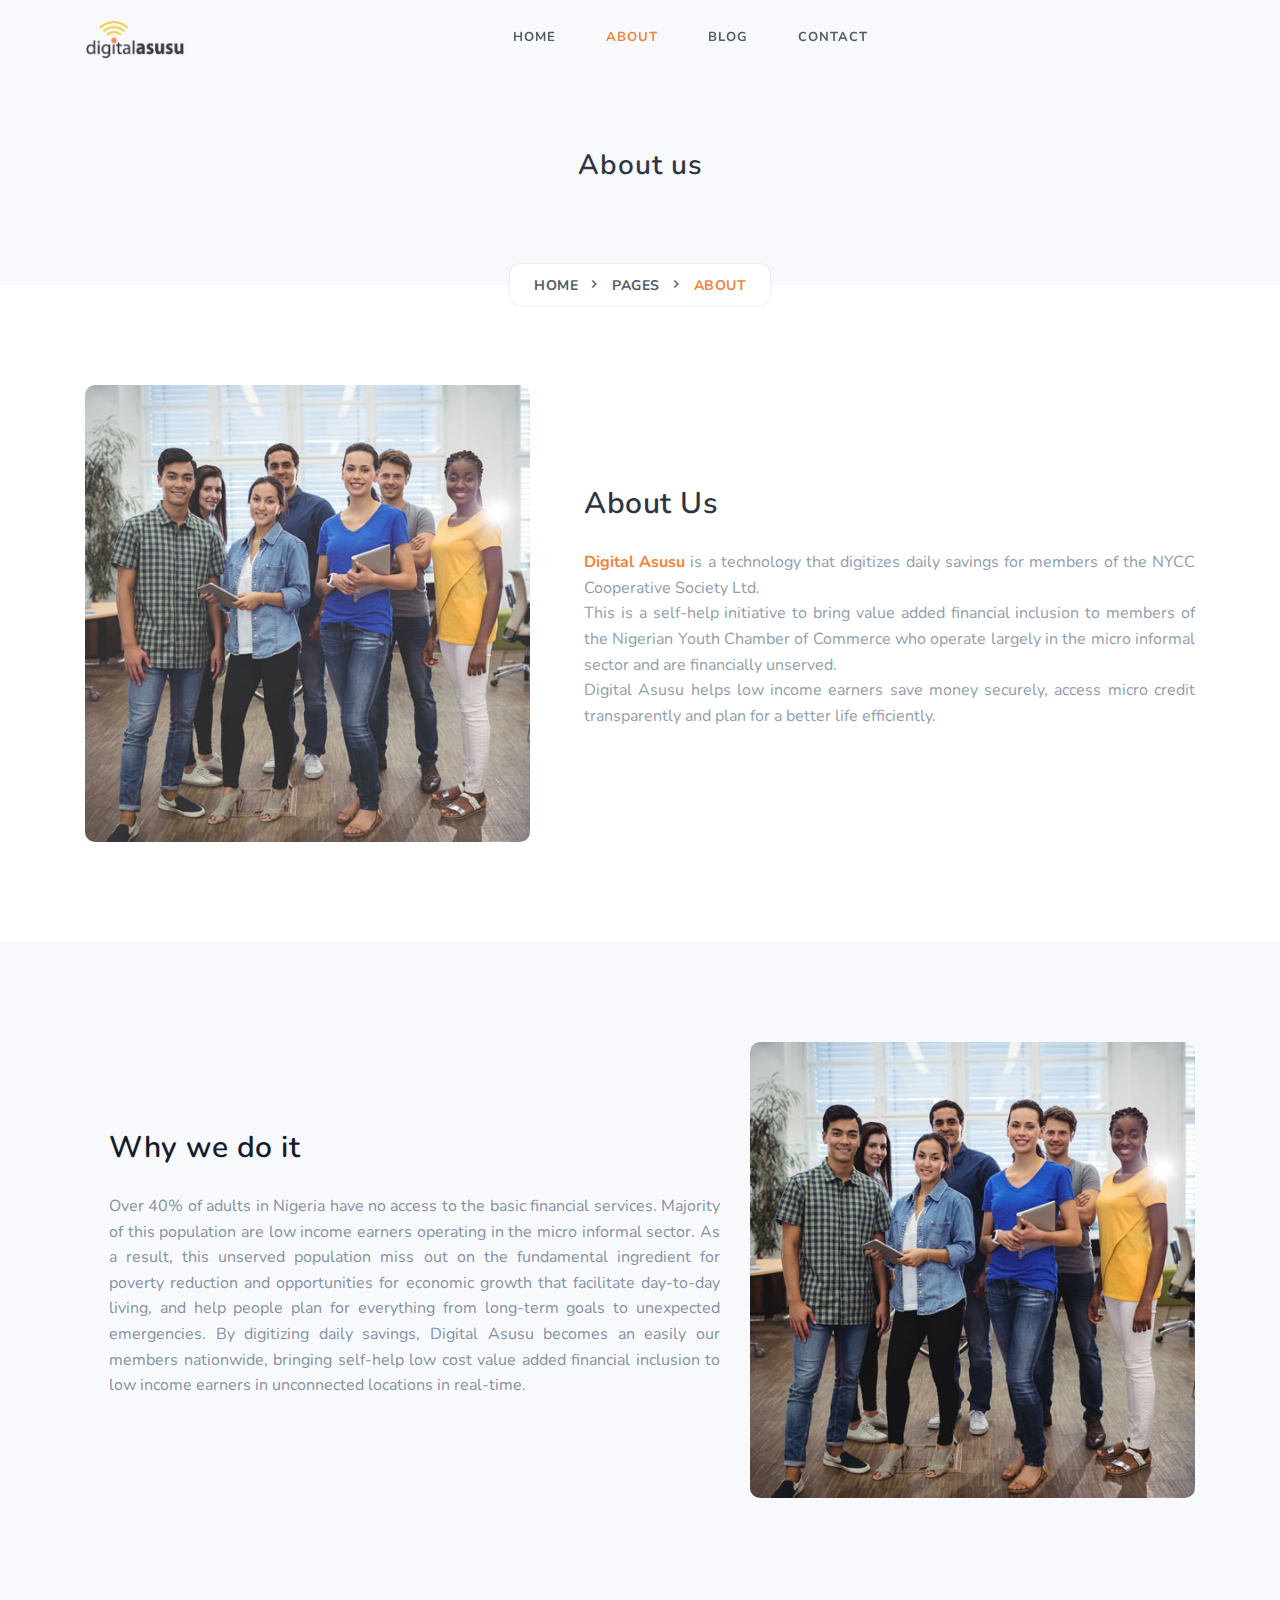
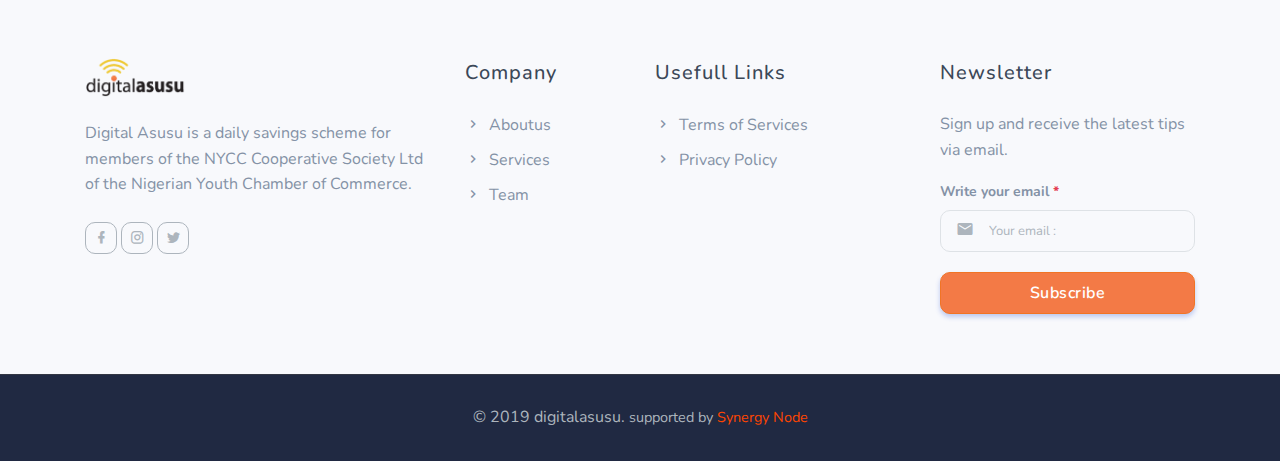
==== commit 06415b94: "Update page_aboutus.html" ====
--- a/page_aboutus.html
+++ b/page_aboutus.html
@@ -1,3 +1,4 @@
+
 <!DOCTYPE html>
     <html lang="en">
 
@@ -116,11 +117,6 @@
                     <div class="col-lg-5 col-md-5 mt-4 pt-2 mt-sm-0 pt-sm-0">
                         <div class="position-relative">
                             <img src="images/about.jpg" class="rounded img-fluid mx-auto d-block" alt="">
-                            <div class="play-icon">
-                                <a href="http://vimeo.com/287684225" class="play-btn video-play-icon">
-                                    <i class="mdi mdi-play text-primary rounded-pill bg-white shadow"></i>
-                                </a>
-                            </div>
                         </div>
                     </div><!--end col-->
 
@@ -134,117 +130,38 @@
                 </div><!--end row-->
             </div><!--end container-->
 
-            </section><!--end section-->
+            </section>
+            <!--end section-->
+            <section class="section bg-light">
+            <div class="container">
+                <div class="row align-items-center">
+                    
+                    <div class="col-lg-7 col-md-7 mt-4 pt-2 mt-sm-0 pt-sm-0">
+                        <div class="section-title ml-lg-4">
+                            <h4 class="title mb-4">Why we do it</h4>
+                            <p class="text-muted text-justify">Over 40% of adults in Nigeria have no access to the basic financial services. Majority of this population are low income earners operating in the micro informal sector. As a result, this unserved population miss out on the fundamental ingredient for poverty reduction and opportunities for economic growth that facilitate day-to-day living, and help people plan for everything from long-term goals to unexpected emergencies.
+                            By digitizing daily savings, Digital Asusu becomes an easily our members nationwide, bringing self-help low cost value added financial inclusion to low income earners in unconnected locations in real-time. </p>
+                            
+                        </div>
+                    </div><!--end col-->
+                    <div class="col-lg-5 col-md-5 mt-4 pt-2 mt-sm-0 pt-sm-0">
+                        <div class="position-relative">
+                            <img src="images/about.jpg" class="rounded img-fluid mx-auto d-block" alt="">
+                        </div>
+                    </div><!--end col-->
+                </div><!--end row-->
+            </div><!--end container-->
+
+            </section>
         <!-- About End -->
 
-        <section class="section">
-            <div class="container">
-                <div class="row justify-content-center">
-                    <div class="col-12 text-center">
-                        <div class="section-title mb-4 pb-2">
-                            <h4 class="main-title mb-4">Why we do it</h4>
-                            <p class="text-muted para-desc mx-auto mb-0">Over 40% of adults in Nigeria have no access to the basic financial services. Majority of this population are low income earners operating in the micro informal sector. As a result, this unserved population miss out on the fundamental ingredient for poverty reduction and opportunities for economic growth that facilitate day-to-day living, and help people plan for everything from long-term goals to unexpected emergencies.
-                            By digitizing daily savings, Digital Asusu becomes an easily our members nationwide, bringing self-help low cost value added financial inclusion to low income earners in unconnected locations in real-time. 
-</p>
-                        </div>
-                    </div><!--end col-->
-                </div><!--end row-->
-
-            </div><!--end container-->
-
-            <div class="container mt-100 mt-60">
-                <div class="row align-items-center">
-                    <div class="col-lg-7 col-md-6">
-                        <div class="faq-content mr-lg-5">
-                            <div class="accordion" id="accordionExample">
-                                <div class="card border rounded shadow mb-2">
-                                    <a data-toggle="collapse" href="#collapseOne" class="faq position-relative" aria-expanded="true" aria-controls="collapseOne">
-                                        <div class="card-header bg-light p-3" id="headingOne">
-                                            <h4 class="title mb-0 faq-question"> How do I make money as an agent? </h4>
-                                        </div>
-                                    </a>
-                                    <div id="collapseOne" class="collapse show" aria-labelledby="headingOne" data-parent="#accordionExample">
-                                        <div class="card-body">
-                                            <p class="text-muted mb-0 faq-ans">You earn money by providing financial support services to NYCC Coop members as through their savings, withdrawals and credit.</p>
-                                        </div>
-                                    </div>
-                                </div><!--end card-->
-
-                                <div class="card border rounded shadow mb-2">
-                                    <a data-toggle="collapse" href="#collapseTwo" class="faq position-relative collapsed" aria-expanded="false" aria-controls="collapseTwo">
-                                        <div class="card-header bg-light p-3" id="headingTwo">
-                                            <h4 class="title mb-0 faq-question"> How do I sign up and get the <span class="text-warning font-weight-bold">Digital Asusu</span> application? </h4>
-                                        </div>
-                                    </a>
-                                    <div id="collapseTwo" class="collapse" aria-labelledby="headingTwo" data-parent="#accordionExample">
-                                        <div class="card-body">
-                                            <p class="text-muted mb-0 faq-ans">To get the <span class="text-warning font-weight-bold">Digital Asusu</span> application, you must become a member of the NYCC Coop by:<br>
-                                                1.	Click the sign up button on <a href="http://www.digitalasusu.com" target="_blank">www.digitalasusu.com</a> and fill out the NYCC Coop membership application form<br>
-                                                2.	Visit NYCC office in your location and complete the Digital Asusu agent form to upgrade your KYC (know your customer) status.<br>
-                                                3.	Download and install the Digital Asusu application on your phone and get started.
-                                            </p>
-                                        </div>
-                                    </div>
-                                </div><!--end card-->
-                                
-                                <div class="card border rounded shadow mb-2">
-                                    <a data-toggle="collapse" href="#collapsethree" class="faq position-relative collapsed" aria-expanded="false" aria-controls="collapsethree">
-                                        <div class="card-header bg-light p-3" id="headingthree">
-                                            <h4 class="title mb-0 faq-question"> How much does it cost to register as a <span class="text-warning font-weight-bold">Digital Asusu</span> agent? </h4>
-                                        </div>
-                                    </a>
-                                    <div id="collapsethree" class="collapse" aria-labelledby="headingthree" data-parent="#accordionExample">
-                                        <div class="card-body">
-                                            <p class="text-muted mb-0 faq-ans">Registration as a <span class="text-warning font-weight-bold">Digital Asusu</span> Agent is absolutely free. Digital Asusu will never ask you to pay money to become an agent. Once you are a member of the NYCC Coop, you can become an agent of Digital Asusu. </p>
-                                        </div>
-                                    </div>
-                                </div><!--end card-->
-
-                                <div class="card rounded shadow mb-0">
-                                    <a data-toggle="collapse" href="#collapsefive" class="faq position-relative collapsed" aria-expanded="false" aria-controls="collapsefive">
-                                        <div class="card-header bg-light p-3" id="headingfive">
-                                            <h4 class="title mb-0 faq-question"> When I have an issue, who do I talk to? </h4>
-                                        </div>
-                                    </a>
-                                    <div id="collapsefive" class="collapse" aria-labelledby="headingfive" data-parent="#accordionExample">
-                                        <div class="card-body">
-                                            <p class="text-muted mb-0 faq-ans">You can chat with our support team in <span class="text-warning font-weight-bold">Digital Asusu</span> on the chat feature at the bottom-left corner on the home page whenever you encounter any issues.</p>
-                                        </div>
-                                    </div>
-                                </div><!--end card-->
-                            </div>
-                        </div>
-                    </div><!--end col-->
-
-                    <div class="col-lg-5 col-md-6 mt-4 mt-sm-0 pt-2 pt-sm-0">
-                        <img src="images/illustrator/faq.png" alt="">
-                    </div><!--end col-->
-                </div><!--end row-->
-            </div><!--end container-->
-
-            <div class="container mt-100 mt-60">
-                <div class="row justify-content-center">
-                    <div class="col-12 text-center">
-                        <div class="section-title">
-                            <h4 class="title mb-4">Get Started</h4>
-                            <p class="text-muted para-desc mx-auto mb-0">Start working with <span class="text-primary font-weight-bold">Landrick</span> that can provide everything you need to generate awareness, drive traffic, connect.</p>
-                            
-                            <div class="watch-video mt-4 pt-2">
-                                <a href="javascript:void(0)" class="btn btn-primary mb-2">Get Started Now</a>
-                                <a href="http://vimeo.com/99025203" class="video-play-icon watch text-dark mb-2 ml-2"><i class="mdi mdi-play play-icon-circle text-center d-inline-block mr-2 rounded-pill text-white position-relative play play-iconbar"></i> WATCH VIDEO</a>
-                            </div>
-                        </div>
-                    </div><!--end col-->
-                </div><!--end row-->
-            </div>
-        </section><!--end section-->
          <!-- Footer Start -->
         <footer class="footer bg-light">
             <div class="container">
                 <div class="row">
                     <div class="col-lg-4 col-12 mb-0 mb-md-4 pb-0 pb-md-2">
                         <img src="images/logo/DigitalAsusu-logo.png" alt="" class="nav-logo">
-                        <p class="mt-4 text-muted">Start working with Landrick that can provide everything you need to generate awareness, drive traffic, connect.</p>
+                        <p class="mt-4 text-muted">Digital Asusu is a daily savings scheme for members of the NYCC Cooperative Society Ltd of the Nigerian Youth Chamber of Commerce.</p>
                         <ul class="list-unstyled social-icon social mb-0 mt-4">
                             <li class="list-inline-item"><a href="javascript:void(0)" class="rounded"><i class="mdi mdi-facebook" title="Facebook"></i></a></li>
                             <li class="list-inline-item"><a href="javascript:void(0)" class="rounded"><i class="mdi mdi-instagram" title="Instagram"></i></a></li>
@@ -324,4 +241,6 @@
         <!-- Main Js -->
         <script src="js/app.js"></script>
     </body>
+
+
 </html>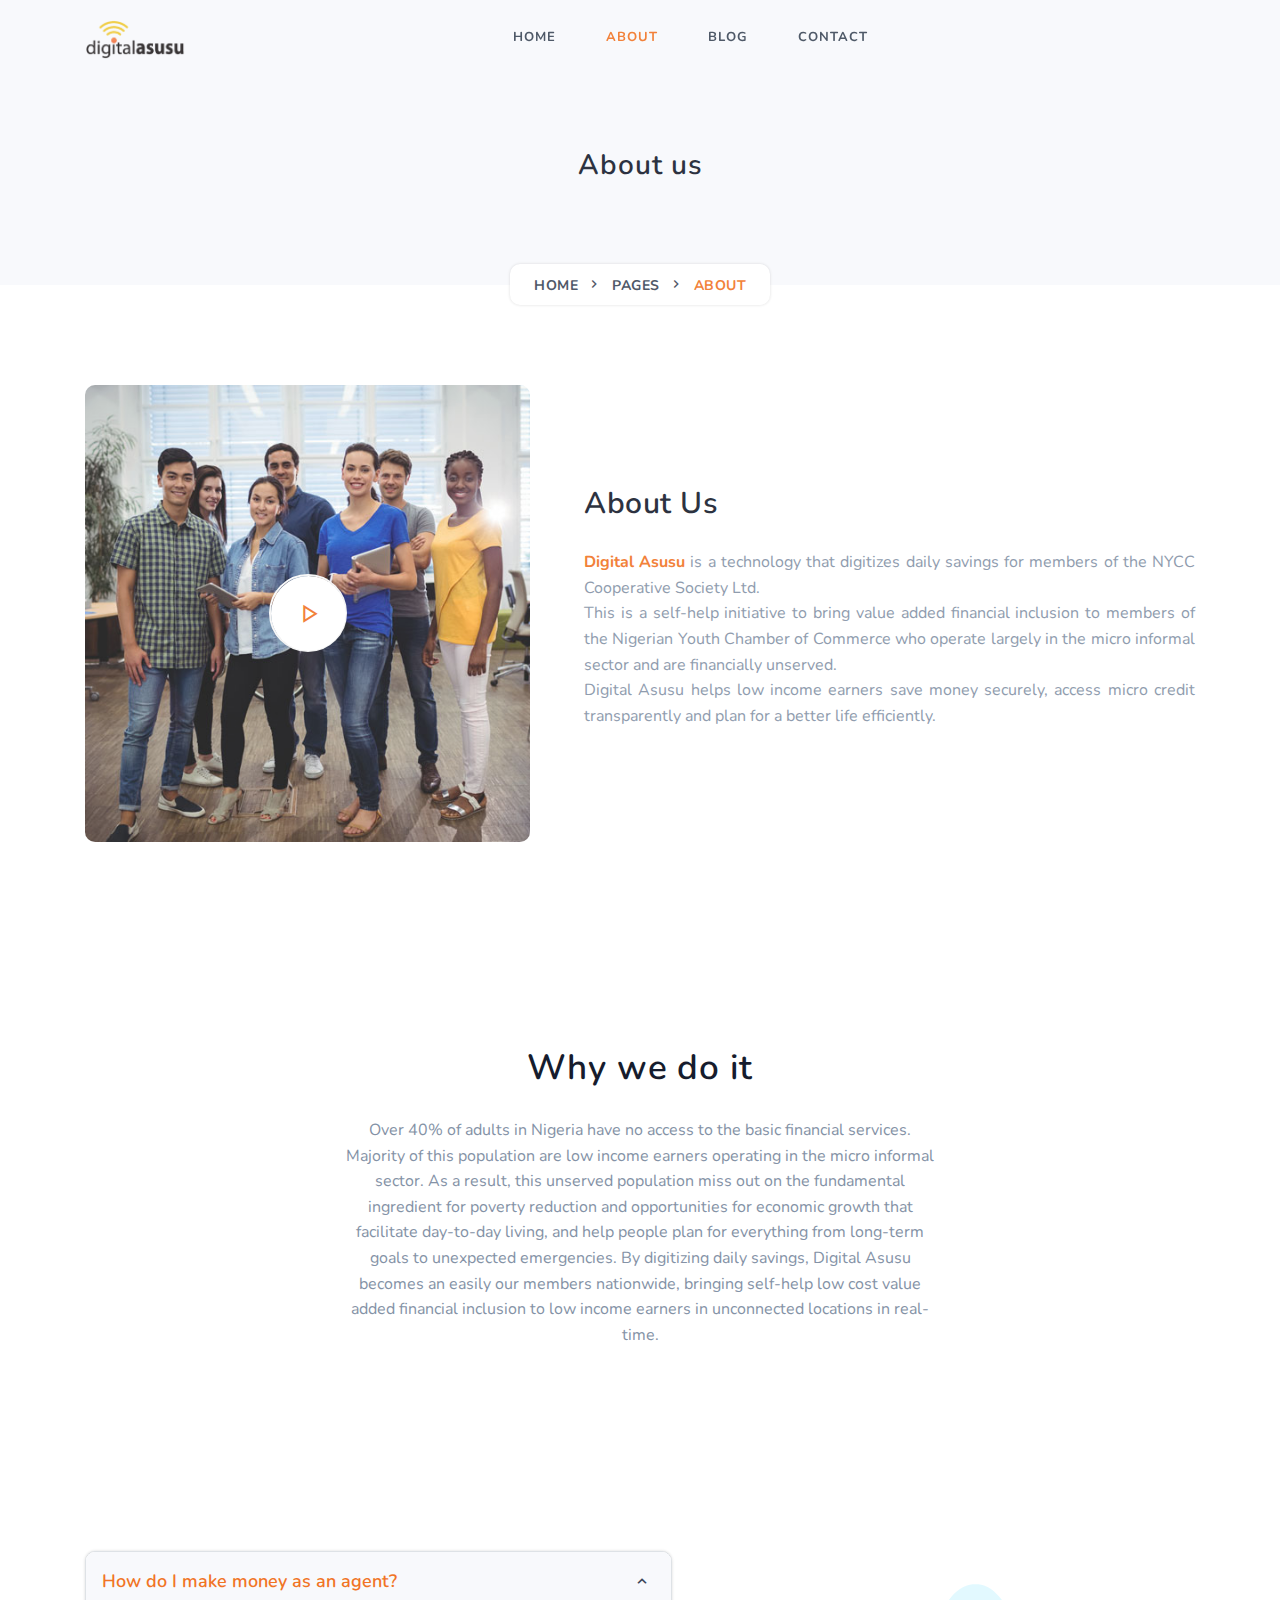
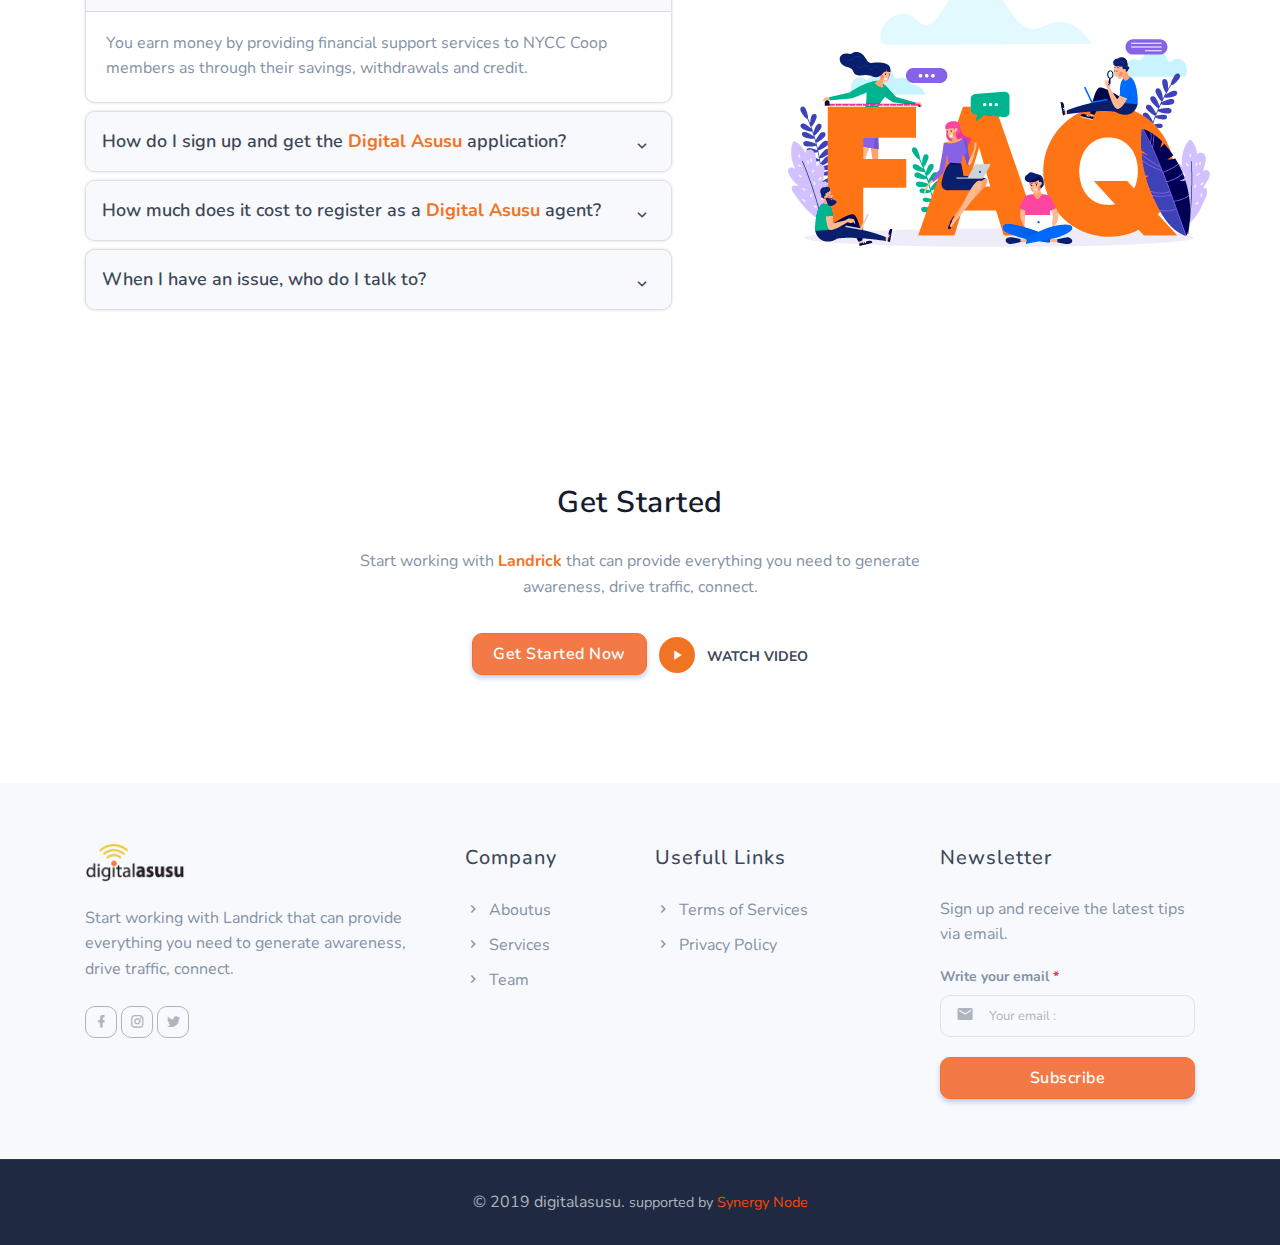
==== commit de3a1c44: "Revert "small update"" ====
--- a/page_aboutus.html
+++ b/page_aboutus.html
@@ -117,6 +117,11 @@
                     <div class="col-lg-5 col-md-5 mt-4 pt-2 mt-sm-0 pt-sm-0">
                         <div class="position-relative">
                             <img src="images/about.jpg" class="rounded img-fluid mx-auto d-block" alt="">
+                            <div class="play-icon">
+                                <a href="http://vimeo.com/287684225" class="play-btn video-play-icon">
+                                    <i class="mdi mdi-play text-primary rounded-pill bg-white shadow"></i>
+                                </a>
+                            </div>
                         </div>
                     </div><!--end col-->
 
@@ -130,38 +135,117 @@
                 </div><!--end row-->
             </div><!--end container-->
 
-            </section>
-            <!--end section-->
-            <section class="section bg-light">
+            </section><!--end section-->
+        <!-- About End -->
+
+        <section class="section">
             <div class="container">
+                <div class="row justify-content-center">
+                    <div class="col-12 text-center">
+                        <div class="section-title mb-4 pb-2">
+                            <h4 class="main-title mb-4">Why we do it</h4>
+                            <p class="text-muted para-desc mx-auto mb-0">Over 40% of adults in Nigeria have no access to the basic financial services. Majority of this population are low income earners operating in the micro informal sector. As a result, this unserved population miss out on the fundamental ingredient for poverty reduction and opportunities for economic growth that facilitate day-to-day living, and help people plan for everything from long-term goals to unexpected emergencies.
+                            By digitizing daily savings, Digital Asusu becomes an easily our members nationwide, bringing self-help low cost value added financial inclusion to low income earners in unconnected locations in real-time. 
+</p>
+                        </div>
+                    </div><!--end col-->
+                </div><!--end row-->
+
+            </div><!--end container-->
+
+            <div class="container mt-100 mt-60">
                 <div class="row align-items-center">
-                    
-                    <div class="col-lg-7 col-md-7 mt-4 pt-2 mt-sm-0 pt-sm-0">
-                        <div class="section-title ml-lg-4">
-                            <h4 class="title mb-4">Why we do it</h4>
-                            <p class="text-muted text-justify">Over 40% of adults in Nigeria have no access to the basic financial services. Majority of this population are low income earners operating in the micro informal sector. As a result, this unserved population miss out on the fundamental ingredient for poverty reduction and opportunities for economic growth that facilitate day-to-day living, and help people plan for everything from long-term goals to unexpected emergencies.
-                            By digitizing daily savings, Digital Asusu becomes an easily our members nationwide, bringing self-help low cost value added financial inclusion to low income earners in unconnected locations in real-time. </p>
+                    <div class="col-lg-7 col-md-6">
+                        <div class="faq-content mr-lg-5">
+                            <div class="accordion" id="accordionExample">
+                                <div class="card border rounded shadow mb-2">
+                                    <a data-toggle="collapse" href="#collapseOne" class="faq position-relative" aria-expanded="true" aria-controls="collapseOne">
+                                        <div class="card-header bg-light p-3" id="headingOne">
+                                            <h4 class="title mb-0 faq-question"> How do I make money as an agent? </h4>
+                                        </div>
+                                    </a>
+                                    <div id="collapseOne" class="collapse show" aria-labelledby="headingOne" data-parent="#accordionExample">
+                                        <div class="card-body">
+                                            <p class="text-muted mb-0 faq-ans">You earn money by providing financial support services to NYCC Coop members as through their savings, withdrawals and credit.</p>
+                                        </div>
+                                    </div>
+                                </div><!--end card-->
+
+                                <div class="card border rounded shadow mb-2">
+                                    <a data-toggle="collapse" href="#collapseTwo" class="faq position-relative collapsed" aria-expanded="false" aria-controls="collapseTwo">
+                                        <div class="card-header bg-light p-3" id="headingTwo">
+                                            <h4 class="title mb-0 faq-question"> How do I sign up and get the <span class="text-warning font-weight-bold">Digital Asusu</span> application? </h4>
+                                        </div>
+                                    </a>
+                                    <div id="collapseTwo" class="collapse" aria-labelledby="headingTwo" data-parent="#accordionExample">
+                                        <div class="card-body">
+                                            <p class="text-muted mb-0 faq-ans">To get the <span class="text-warning font-weight-bold">Digital Asusu</span> application, you must become a member of the NYCC Coop by:<br>
+                                                1.	Click the sign up button on <a href="http://www.digitalasusu.com" target="_blank">www.digitalasusu.com</a> and fill out the NYCC Coop membership application form<br>
+                                                2.	Visit NYCC office in your location and complete the Digital Asusu agent form to upgrade your KYC (know your customer) status.<br>
+                                                3.	Download and install the Digital Asusu application on your phone and get started.
+                                            </p>
+                                        </div>
+                                    </div>
+                                </div><!--end card-->
+                                
+                                <div class="card border rounded shadow mb-2">
+                                    <a data-toggle="collapse" href="#collapsethree" class="faq position-relative collapsed" aria-expanded="false" aria-controls="collapsethree">
+                                        <div class="card-header bg-light p-3" id="headingthree">
+                                            <h4 class="title mb-0 faq-question"> How much does it cost to register as a <span class="text-warning font-weight-bold">Digital Asusu</span> agent? </h4>
+                                        </div>
+                                    </a>
+                                    <div id="collapsethree" class="collapse" aria-labelledby="headingthree" data-parent="#accordionExample">
+                                        <div class="card-body">
+                                            <p class="text-muted mb-0 faq-ans">Registration as a <span class="text-warning font-weight-bold">Digital Asusu</span> Agent is absolutely free. Digital Asusu will never ask you to pay money to become an agent. Once you are a member of the NYCC Coop, you can become an agent of Digital Asusu. </p>
+                                        </div>
+                                    </div>
+                                </div><!--end card-->
+
+                                <div class="card rounded shadow mb-0">
+                                    <a data-toggle="collapse" href="#collapsefive" class="faq position-relative collapsed" aria-expanded="false" aria-controls="collapsefive">
+                                        <div class="card-header bg-light p-3" id="headingfive">
+                                            <h4 class="title mb-0 faq-question"> When I have an issue, who do I talk to? </h4>
+                                        </div>
+                                    </a>
+                                    <div id="collapsefive" class="collapse" aria-labelledby="headingfive" data-parent="#accordionExample">
+                                        <div class="card-body">
+                                            <p class="text-muted mb-0 faq-ans">You can chat with our support team in <span class="text-warning font-weight-bold">Digital Asusu</span> on the chat feature at the bottom-left corner on the home page whenever you encounter any issues.</p>
+                                        </div>
+                                    </div>
+                                </div><!--end card-->
+                            </div>
+                        </div>
+                    </div><!--end col-->
+
+                    <div class="col-lg-5 col-md-6 mt-4 mt-sm-0 pt-2 pt-sm-0">
+                        <img src="images/illustrator/faq.png" alt="">
+                    </div><!--end col-->
+                </div><!--end row-->
+            </div><!--end container-->
+
+            <div class="container mt-100 mt-60">
+                <div class="row justify-content-center">
+                    <div class="col-12 text-center">
+                        <div class="section-title">
+                            <h4 class="title mb-4">Get Started</h4>
+                            <p class="text-muted para-desc mx-auto mb-0">Start working with <span class="text-primary font-weight-bold">Landrick</span> that can provide everything you need to generate awareness, drive traffic, connect.</p>
                             
-                        </div>
-                    </div><!--end col-->
-                    <div class="col-lg-5 col-md-5 mt-4 pt-2 mt-sm-0 pt-sm-0">
-                        <div class="position-relative">
-                            <img src="images/about.jpg" class="rounded img-fluid mx-auto d-block" alt="">
-                        </div>
-                    </div><!--end col-->
-                </div><!--end row-->
-            </div><!--end container-->
-
-            </section>
-        <!-- About End -->
-
+                            <div class="watch-video mt-4 pt-2">
+                                <a href="javascript:void(0)" class="btn btn-primary mb-2">Get Started Now</a>
+                                <a href="http://vimeo.com/99025203" class="video-play-icon watch text-dark mb-2 ml-2"><i class="mdi mdi-play play-icon-circle text-center d-inline-block mr-2 rounded-pill text-white position-relative play play-iconbar"></i> WATCH VIDEO</a>
+                            </div>
+                        </div>
+                    </div><!--end col-->
+                </div><!--end row-->
+            </div>
+        </section><!--end section-->
          <!-- Footer Start -->
         <footer class="footer bg-light">
             <div class="container">
                 <div class="row">
                     <div class="col-lg-4 col-12 mb-0 mb-md-4 pb-0 pb-md-2">
                         <img src="images/logo/DigitalAsusu-logo.png" alt="" class="nav-logo">
-                        <p class="mt-4 text-muted">Digital Asusu is a daily savings scheme for members of the NYCC Cooperative Society Ltd of the Nigerian Youth Chamber of Commerce.</p>
+                        <p class="mt-4 text-muted">Start working with Landrick that can provide everything you need to generate awareness, drive traffic, connect.</p>
                         <ul class="list-unstyled social-icon social mb-0 mt-4">
                             <li class="list-inline-item"><a href="javascript:void(0)" class="rounded"><i class="mdi mdi-facebook" title="Facebook"></i></a></li>
                             <li class="list-inline-item"><a href="javascript:void(0)" class="rounded"><i class="mdi mdi-instagram" title="Instagram"></i></a></li>
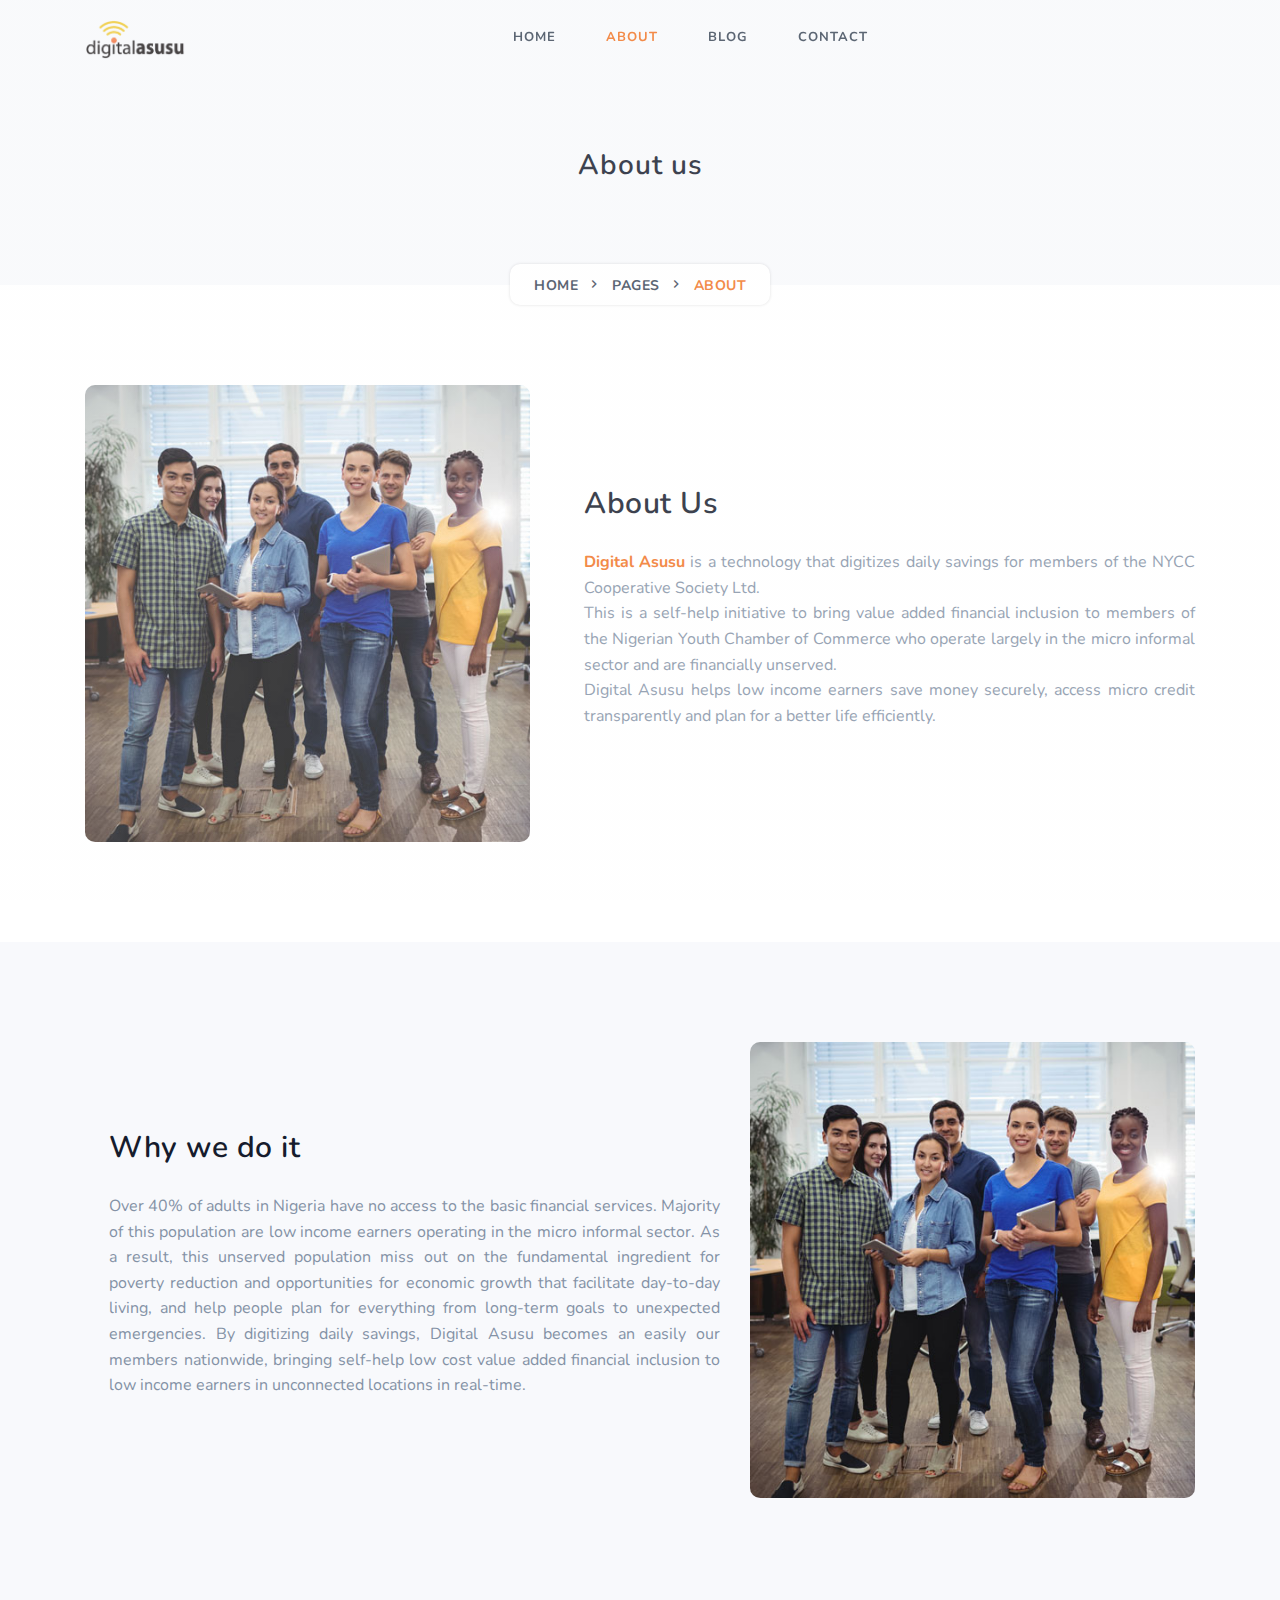
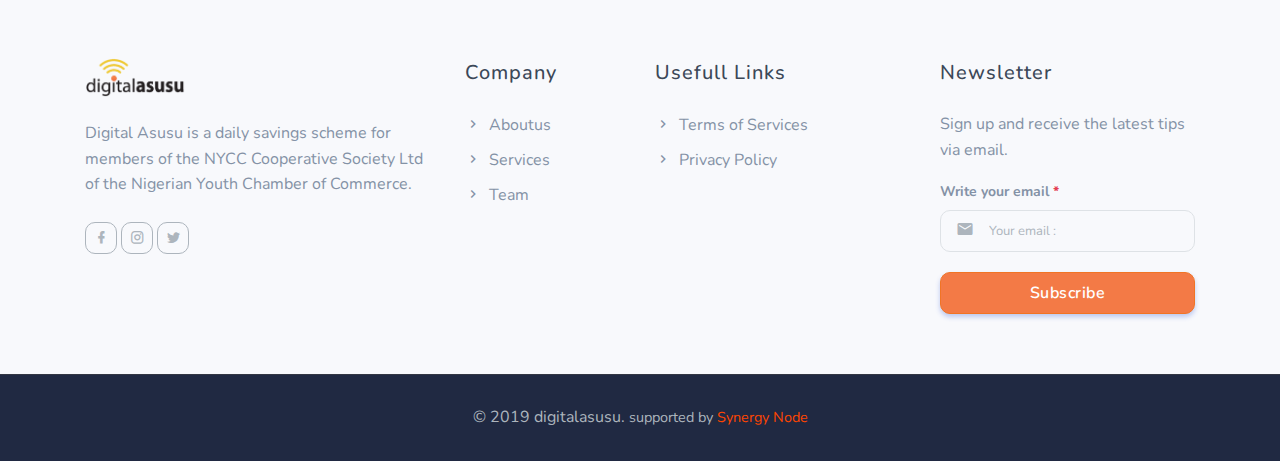
==== commit 4f03205e: "reset done" ====
--- a/page_aboutus.html
+++ b/page_aboutus.html
@@ -1,4 +1,3 @@
-
 <!DOCTYPE html>
     <html lang="en">
 
@@ -117,11 +116,6 @@
                     <div class="col-lg-5 col-md-5 mt-4 pt-2 mt-sm-0 pt-sm-0">
                         <div class="position-relative">
                             <img src="images/about.jpg" class="rounded img-fluid mx-auto d-block" alt="">
-                            <div class="play-icon">
-                                <a href="http://vimeo.com/287684225" class="play-btn video-play-icon">
-                                    <i class="mdi mdi-play text-primary rounded-pill bg-white shadow"></i>
-                                </a>
-                            </div>
                         </div>
                     </div><!--end col-->
 
@@ -135,117 +129,38 @@
                 </div><!--end row-->
             </div><!--end container-->
 
-            </section><!--end section-->
+            </section>
+            <!--end section-->
+            <section class="section bg-light">
+            <div class="container">
+                <div class="row align-items-center">
+                    
+                    <div class="col-lg-7 col-md-7 mt-4 pt-2 mt-sm-0 pt-sm-0">
+                        <div class="section-title ml-lg-4">
+                            <h4 class="title mb-4">Why we do it</h4>
+                            <p class="text-muted text-justify">Over 40% of adults in Nigeria have no access to the basic financial services. Majority of this population are low income earners operating in the micro informal sector. As a result, this unserved population miss out on the fundamental ingredient for poverty reduction and opportunities for economic growth that facilitate day-to-day living, and help people plan for everything from long-term goals to unexpected emergencies.
+                            By digitizing daily savings, Digital Asusu becomes an easily our members nationwide, bringing self-help low cost value added financial inclusion to low income earners in unconnected locations in real-time. </p>
+                            
+                        </div>
+                    </div><!--end col-->
+                    <div class="col-lg-5 col-md-5 mt-4 pt-2 mt-sm-0 pt-sm-0">
+                        <div class="position-relative">
+                            <img src="images/about.jpg" class="rounded img-fluid mx-auto d-block" alt="">
+                        </div>
+                    </div><!--end col-->
+                </div><!--end row-->
+            </div><!--end container-->
+
+            </section>
         <!-- About End -->
 
-        <section class="section">
-            <div class="container">
-                <div class="row justify-content-center">
-                    <div class="col-12 text-center">
-                        <div class="section-title mb-4 pb-2">
-                            <h4 class="main-title mb-4">Why we do it</h4>
-                            <p class="text-muted para-desc mx-auto mb-0">Over 40% of adults in Nigeria have no access to the basic financial services. Majority of this population are low income earners operating in the micro informal sector. As a result, this unserved population miss out on the fundamental ingredient for poverty reduction and opportunities for economic growth that facilitate day-to-day living, and help people plan for everything from long-term goals to unexpected emergencies.
-                            By digitizing daily savings, Digital Asusu becomes an easily our members nationwide, bringing self-help low cost value added financial inclusion to low income earners in unconnected locations in real-time. 
-</p>
-                        </div>
-                    </div><!--end col-->
-                </div><!--end row-->
-
-            </div><!--end container-->
-
-            <div class="container mt-100 mt-60">
-                <div class="row align-items-center">
-                    <div class="col-lg-7 col-md-6">
-                        <div class="faq-content mr-lg-5">
-                            <div class="accordion" id="accordionExample">
-                                <div class="card border rounded shadow mb-2">
-                                    <a data-toggle="collapse" href="#collapseOne" class="faq position-relative" aria-expanded="true" aria-controls="collapseOne">
-                                        <div class="card-header bg-light p-3" id="headingOne">
-                                            <h4 class="title mb-0 faq-question"> How do I make money as an agent? </h4>
-                                        </div>
-                                    </a>
-                                    <div id="collapseOne" class="collapse show" aria-labelledby="headingOne" data-parent="#accordionExample">
-                                        <div class="card-body">
-                                            <p class="text-muted mb-0 faq-ans">You earn money by providing financial support services to NYCC Coop members as through their savings, withdrawals and credit.</p>
-                                        </div>
-                                    </div>
-                                </div><!--end card-->
-
-                                <div class="card border rounded shadow mb-2">
-                                    <a data-toggle="collapse" href="#collapseTwo" class="faq position-relative collapsed" aria-expanded="false" aria-controls="collapseTwo">
-                                        <div class="card-header bg-light p-3" id="headingTwo">
-                                            <h4 class="title mb-0 faq-question"> How do I sign up and get the <span class="text-warning font-weight-bold">Digital Asusu</span> application? </h4>
-                                        </div>
-                                    </a>
-                                    <div id="collapseTwo" class="collapse" aria-labelledby="headingTwo" data-parent="#accordionExample">
-                                        <div class="card-body">
-                                            <p class="text-muted mb-0 faq-ans">To get the <span class="text-warning font-weight-bold">Digital Asusu</span> application, you must become a member of the NYCC Coop by:<br>
-                                                1.	Click the sign up button on <a href="http://www.digitalasusu.com" target="_blank">www.digitalasusu.com</a> and fill out the NYCC Coop membership application form<br>
-                                                2.	Visit NYCC office in your location and complete the Digital Asusu agent form to upgrade your KYC (know your customer) status.<br>
-                                                3.	Download and install the Digital Asusu application on your phone and get started.
-                                            </p>
-                                        </div>
-                                    </div>
-                                </div><!--end card-->
-                                
-                                <div class="card border rounded shadow mb-2">
-                                    <a data-toggle="collapse" href="#collapsethree" class="faq position-relative collapsed" aria-expanded="false" aria-controls="collapsethree">
-                                        <div class="card-header bg-light p-3" id="headingthree">
-                                            <h4 class="title mb-0 faq-question"> How much does it cost to register as a <span class="text-warning font-weight-bold">Digital Asusu</span> agent? </h4>
-                                        </div>
-                                    </a>
-                                    <div id="collapsethree" class="collapse" aria-labelledby="headingthree" data-parent="#accordionExample">
-                                        <div class="card-body">
-                                            <p class="text-muted mb-0 faq-ans">Registration as a <span class="text-warning font-weight-bold">Digital Asusu</span> Agent is absolutely free. Digital Asusu will never ask you to pay money to become an agent. Once you are a member of the NYCC Coop, you can become an agent of Digital Asusu. </p>
-                                        </div>
-                                    </div>
-                                </div><!--end card-->
-
-                                <div class="card rounded shadow mb-0">
-                                    <a data-toggle="collapse" href="#collapsefive" class="faq position-relative collapsed" aria-expanded="false" aria-controls="collapsefive">
-                                        <div class="card-header bg-light p-3" id="headingfive">
-                                            <h4 class="title mb-0 faq-question"> When I have an issue, who do I talk to? </h4>
-                                        </div>
-                                    </a>
-                                    <div id="collapsefive" class="collapse" aria-labelledby="headingfive" data-parent="#accordionExample">
-                                        <div class="card-body">
-                                            <p class="text-muted mb-0 faq-ans">You can chat with our support team in <span class="text-warning font-weight-bold">Digital Asusu</span> on the chat feature at the bottom-left corner on the home page whenever you encounter any issues.</p>
-                                        </div>
-                                    </div>
-                                </div><!--end card-->
-                            </div>
-                        </div>
-                    </div><!--end col-->
-
-                    <div class="col-lg-5 col-md-6 mt-4 mt-sm-0 pt-2 pt-sm-0">
-                        <img src="images/illustrator/faq.png" alt="">
-                    </div><!--end col-->
-                </div><!--end row-->
-            </div><!--end container-->
-
-            <div class="container mt-100 mt-60">
-                <div class="row justify-content-center">
-                    <div class="col-12 text-center">
-                        <div class="section-title">
-                            <h4 class="title mb-4">Get Started</h4>
-                            <p class="text-muted para-desc mx-auto mb-0">Start working with <span class="text-primary font-weight-bold">Landrick</span> that can provide everything you need to generate awareness, drive traffic, connect.</p>
-                            
-                            <div class="watch-video mt-4 pt-2">
-                                <a href="javascript:void(0)" class="btn btn-primary mb-2">Get Started Now</a>
-                                <a href="http://vimeo.com/99025203" class="video-play-icon watch text-dark mb-2 ml-2"><i class="mdi mdi-play play-icon-circle text-center d-inline-block mr-2 rounded-pill text-white position-relative play play-iconbar"></i> WATCH VIDEO</a>
-                            </div>
-                        </div>
-                    </div><!--end col-->
-                </div><!--end row-->
-            </div>
-        </section><!--end section-->
          <!-- Footer Start -->
         <footer class="footer bg-light">
             <div class="container">
                 <div class="row">
                     <div class="col-lg-4 col-12 mb-0 mb-md-4 pb-0 pb-md-2">
                         <img src="images/logo/DigitalAsusu-logo.png" alt="" class="nav-logo">
-                        <p class="mt-4 text-muted">Start working with Landrick that can provide everything you need to generate awareness, drive traffic, connect.</p>
+                        <p class="mt-4 text-muted">Digital Asusu is a daily savings scheme for members of the NYCC Cooperative Society Ltd of the Nigerian Youth Chamber of Commerce.</p>
                         <ul class="list-unstyled social-icon social mb-0 mt-4">
                             <li class="list-inline-item"><a href="javascript:void(0)" class="rounded"><i class="mdi mdi-facebook" title="Facebook"></i></a></li>
                             <li class="list-inline-item"><a href="javascript:void(0)" class="rounded"><i class="mdi mdi-instagram" title="Instagram"></i></a></li>
@@ -326,5 +241,5 @@
         <script src="js/app.js"></script>
     </body>
 
-
+<!-- Mirrored from www.shreethemes.in/landrick/layouts/page_aboutus.html by HTTrack Website Copier/3.x [XR&CO'2014], Wed, 30 Oct 2019 15:48:18 GMT -->
 </html>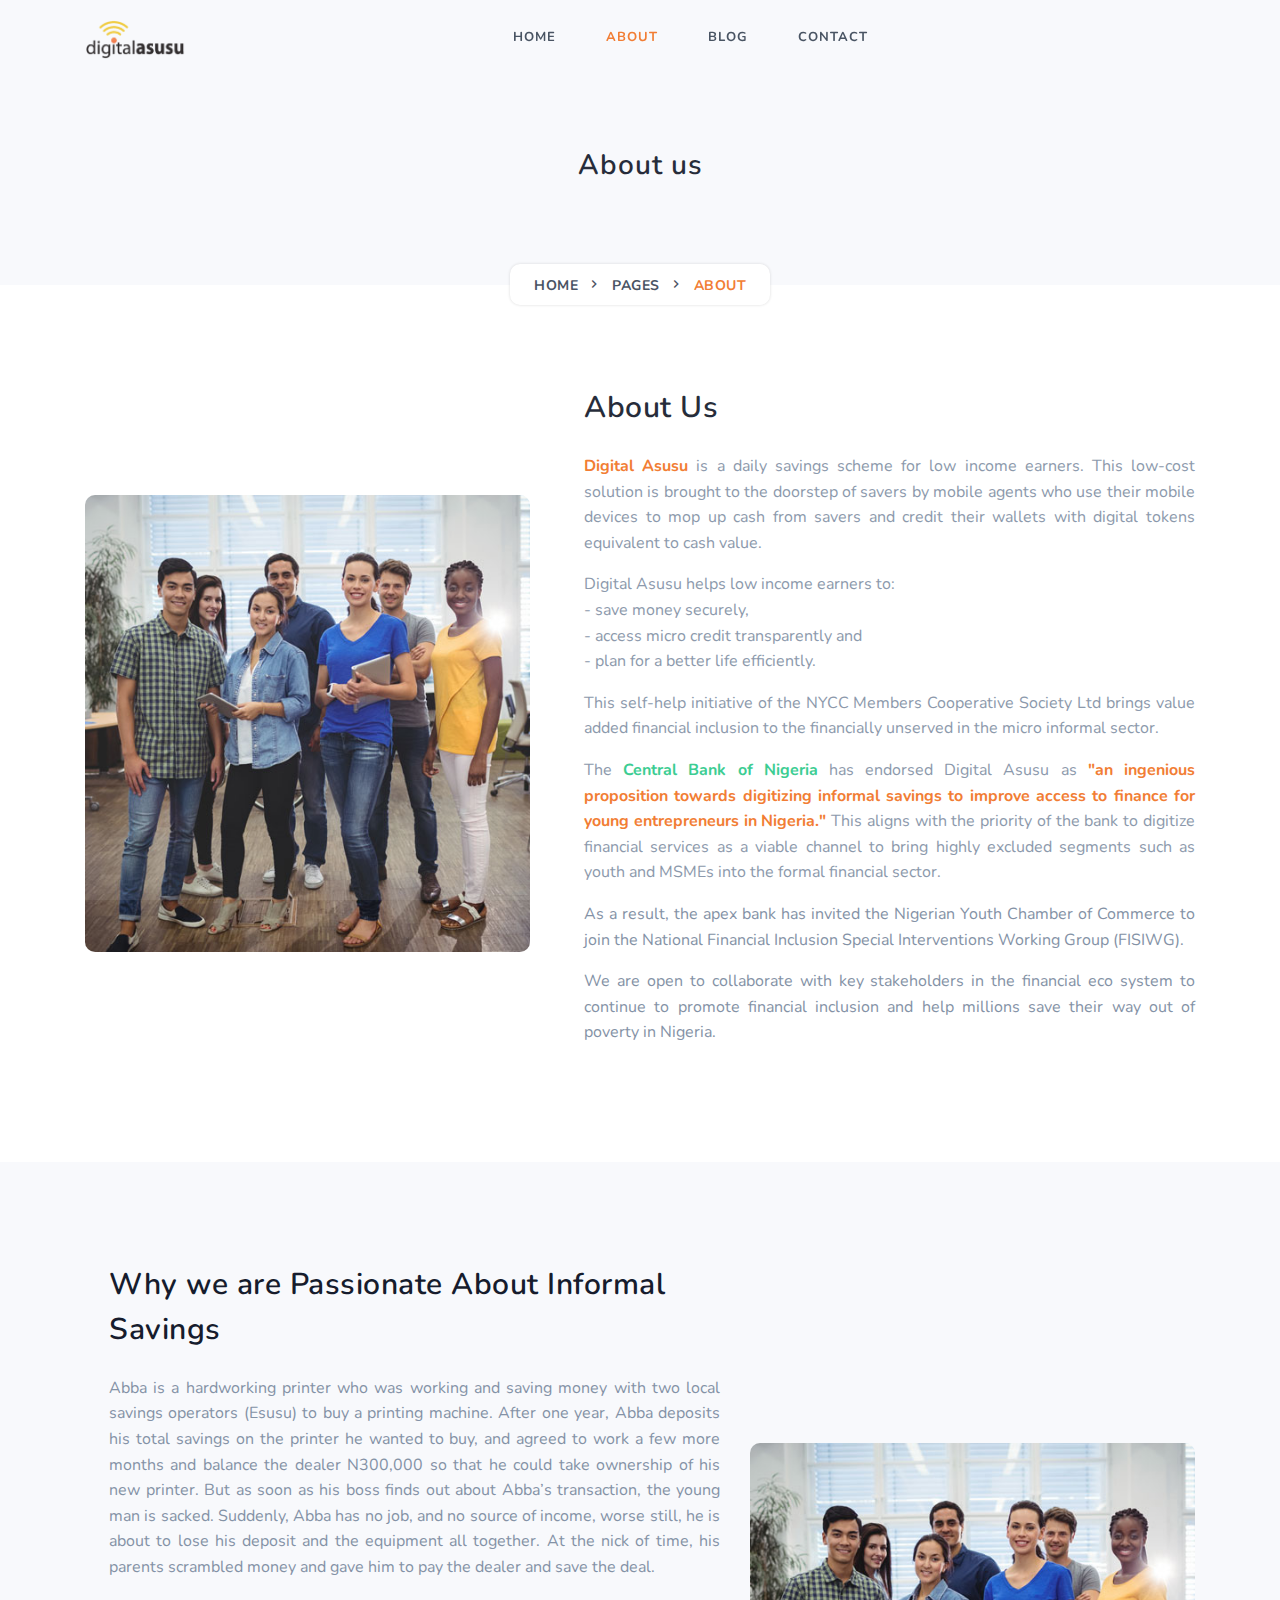
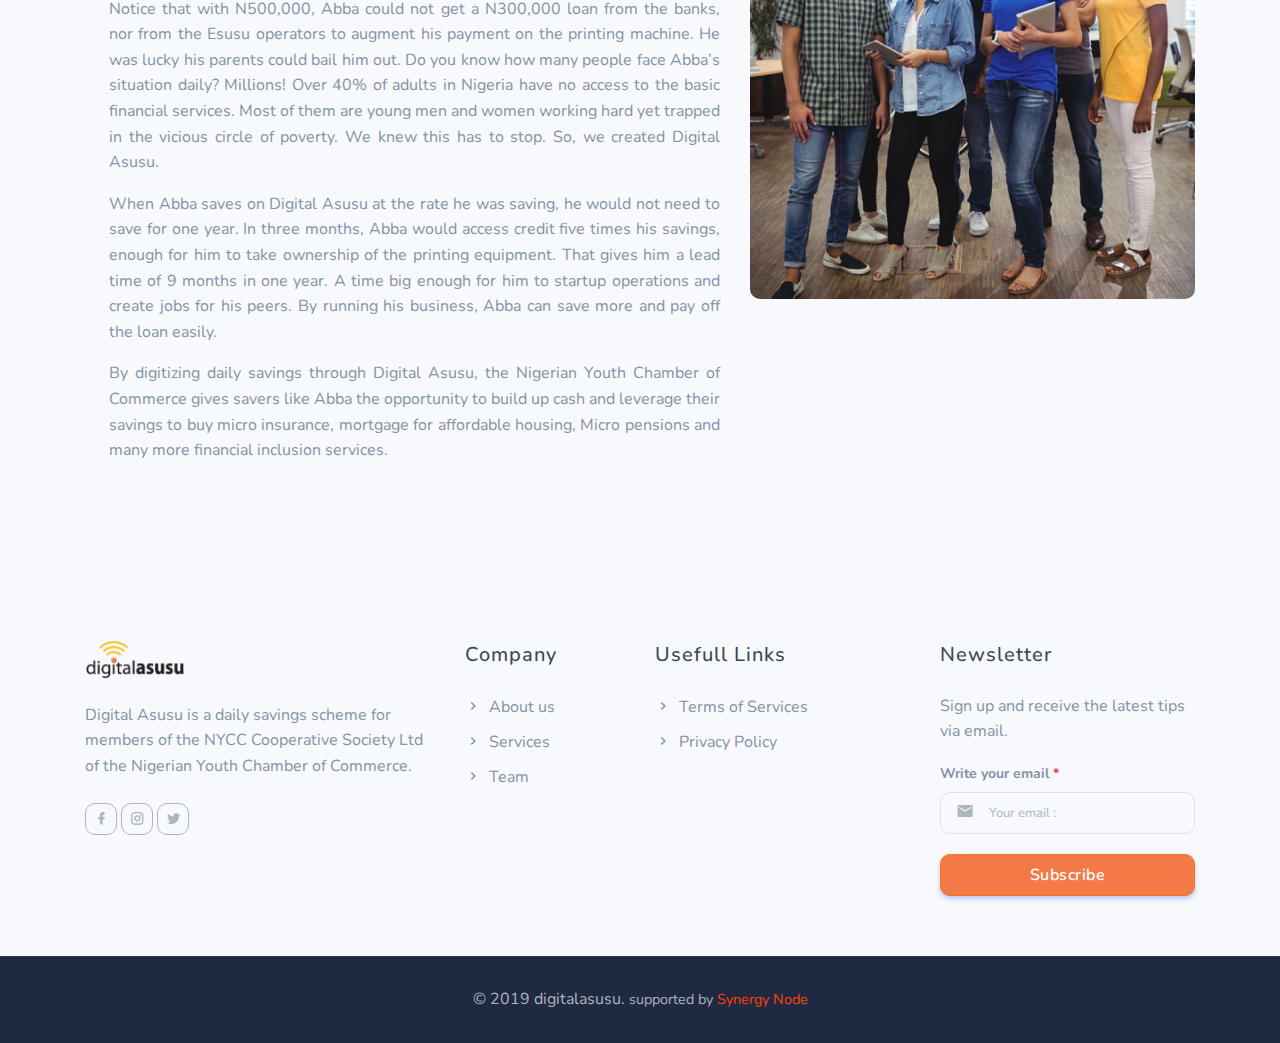
==== commit f562c97d: "small update" ====
--- a/page_aboutus.html
+++ b/page_aboutus.html
@@ -3,243 +3,315 @@
 
     
 <head>
-        <meta charset="utf-8" />
-        <title>Digital Asusu - Digital Saving Made Easy</title>
-        <meta name="viewport" content="width=device-width, initial-scale=1.0">
-        <meta name="a daily savings scheme" content="Digital Saving Made Easy" />
-        <meta name="Digital Saving Made Easy" content="Digital Saving Made Easy" />
-       
-        <!-- favicon -->
-        <link rel="shortcut icon" href="images/logo/Digital%20Asusu-.png">
-        <!-- Bootstrap -->
-        <link href="css/bootstrap.min.css" rel="stylesheet" type="text/css" />
-        <!-- Icons -->
-        <link href="css/materialdesignicons.min.css" rel="stylesheet" type="text/css" />
-        <!-- Magnific -->
-        <link href="css/magnific-popup.css" rel="stylesheet" type="text/css" />
-        <!-- Slider -->               
-        <link rel="stylesheet" href="css/owl.carousel.min.css"/> 
-        <link rel="stylesheet" href="css/owl.theme.default.min.css"/> 
-        <!-- Main css --> 
-        <link href="css/style.css" rel="stylesheet" type="text/css" />
-        <link href="css/main.css" rel="stylesheet" type="text/css" />
-
-    </head>
-
-    <body>
-        <!-- Loader -->
-        <div id="preloader">
-            <div id="status">
-                <div class="spinner">
-                    <div class="double-bounce1"></div>
-                    <div class="double-bounce2"></div>
-                </div>
-            </div>
-        </div>
-        <!-- Loader -->
-        
-        <!-- Navbar STart -->
-        <header id="topnav" class="defaultscroll sticky">
-            <div class="container">
-                <!-- Logo container-->
-                <div>
-<!--                    <a class="logo" href="index.html">Digital Esusu<span class="text-primary">.</span></a>-->
-                    <a class="logo" href="index.html">
-                        <img src="images/logo/DigitalAsusu-logo.png" alt="" class="nav-logo">
+    <meta charset="utf-8" />
+    <title>Digital Asusu - Digital Saving Made Easy</title>
+    <meta name="viewport" content="width=device-width, initial-scale=1.0">
+    <meta name="a daily savings scheme" content="Digital Saving Made Easy" />
+    <meta name="Digital Saving Made Easy" content="Digital Saving Made Easy" />
+
+    <!-- favicon -->
+    <link rel="shortcut icon" href="images/logo/Digital%20Asusu-.png">
+    <!-- Bootstrap -->
+    <link href="css/bootstrap.min.css" rel="stylesheet" type="text/css" />
+    <!-- Icons -->
+    <link href="css/materialdesignicons.min.css" rel="stylesheet" type="text/css" />
+    <!-- Magnific -->
+    <link href="css/magnific-popup.css" rel="stylesheet" type="text/css" />
+    <!-- Slider -->
+    <link rel="stylesheet" href="css/owl.carousel.min.css" />
+    <link rel="stylesheet" href="css/owl.theme.default.min.css" />
+    <!-- Main css -->
+    <link href="css/style.css" rel="stylesheet" type="text/css" />
+    <link href="css/main.css" rel="stylesheet" type="text/css" />
+
+</head>
+
+<body>
+    <!-- Loader -->
+    <div id="preloader">
+        <div id="status">
+            <div class="spinner">
+                <div class="double-bounce1"></div>
+                <div class="double-bounce2"></div>
+            </div>
+        </div>
+    </div>
+    <!-- Loader -->
+
+    <!-- Navbar STart -->
+    <header id="topnav" class="defaultscroll sticky">
+        <div class="container">
+            <!-- Logo container-->
+            <div>
+                <!--                    <a class="logo" href="index.html">Digital Esusu<span class="text-primary">.</span></a>-->
+                <a class="logo" href="index.html">
+                    <img src="images/logo/DigitalAsusu-logo.png" alt="" class="nav-logo">
+                </a>
+            </div>
+            <!--end login button-->
+            <!-- End Logo container-->
+            <div class="menu-extras">
+                <div class="menu-item">
+                    <!-- Mobile menu toggle-->
+                    <a class="navbar-toggle">
+                        <div class="lines">
+                            <span></span>
+                            <span></span>
+                            <span></span>
+                        </div>
                     </a>
-                </div>                 
-                <!--end login button-->
-                <!-- End Logo container-->
-                <div class="menu-extras">
-                    <div class="menu-item">
-                        <!-- Mobile menu toggle-->
-                        <a class="navbar-toggle">
-                            <div class="lines">
-                                <span></span>
-                                <span></span>
-                                <span></span>
+                    <!-- End mobile menu toggle-->
+                </div>
+            </div>
+
+            <div id="navigation">
+                <!-- Navigation Menu-->
+                <ul class="navigation-menu">
+                    <li><a href="index.html">Home</a></li>
+                    <li>
+                        <a href="page_aboutus.html">ABOUT</a>
+                    </li>
+
+                    <li>
+                        <a href="#">BLOG</a>
+                    </li>
+                    <li>
+                        <a href="page_contact_one.html">CONTACT</a>
+                    </li>
+                </ul>
+                <!--end navigation menu-->
+            </div>
+            <!--end navigation-->
+        </div>
+        <!--end container-->
+    </header>
+    <!--end header-->
+    <!-- Navbar End -->
+
+    <!-- Hero Start -->
+    <section class="bg-half bg-light">
+        <div class="home-center">
+            <div class="home-desc-center">
+                <div class="container">
+                    <div class="row justify-content-center">
+                        <div class="col-lg-12 text-center">
+                            <div class="page-next-level">
+                                <h4 class="title"> About us </h4>
+                                <ul class="page-next d-inline-block bg-white shadow p-2 pl-4 pr-4 rounded mb-0">
+                                    <li><a href="index.html" class="text-uppercase font-weight-bold text-dark">Home</a></li>
+                                    <li><a href="#" class="text-uppercase font-weight-bold text-dark">Pages</a></li>
+                                    <li>
+                                        <span class="text-uppercase text-primary font-weight-bold">About</span>
+                                    </li>
+                                </ul>
                             </div>
-                        </a>
-                        <!-- End mobile menu toggle-->
-                    </div>
-                </div>
-        
-                <div id="navigation">
-                    <!-- Navigation Menu-->   
-                    <ul class="navigation-menu">
-                        <li><a href="index.html">Home</a></li>
-                        <li >
-                            <a href="page_aboutus.html">ABOUT</a>
-                        </li>
-                                 
-                        <li >
-                            <a href="page_blog.html">BLOG</a>
-                        </li>
-                        <li>
-                            <a href="page_contact_one.html">CONTACT</a>
-                        </li>
-                    </ul><!--end navigation menu-->
-                </div><!--end navigation-->
-            </div><!--end container-->
-        </header><!--end header-->
-        <!-- Navbar End -->
-        
-        <!-- Hero Start -->
-        <section class="bg-half bg-light">
-            <div class="home-center">
-                <div class="home-desc-center">
-                    <div class="container">
-                        <div class="row justify-content-center">
-                            <div class="col-lg-12 text-center">
-                                <div class="page-next-level">
-                                    <h4 class="title"> About us </h4>
-                                    <ul class="page-next d-inline-block bg-white shadow p-2 pl-4 pr-4 rounded mb-0">
-                                        <li><a href="index.html" class="text-uppercase font-weight-bold text-dark">Home</a></li>
-                                        <li><a href="#" class="text-uppercase font-weight-bold text-dark">Pages</a></li> 
-                                        <li>
-                                            <span class="text-uppercase text-primary font-weight-bold">About</span> 
-                                        </li> 
-                                    </ul>
+                        </div>
+                        <!--end col-->
+                    </div>
+                    <!--end row-->
+                </div>
+                <!--end container-->
+            </div>
+        </div>
+    </section>
+    <!--end section-->
+    <!-- Hero End -->
+
+    <!-- About Start -->
+    <section class="section">
+        <div class="container">
+            <div class="row align-items-center">
+                <div class="col-lg-5 col-md-5 mt-4 pt-2 mt-sm-0 pt-sm-0">
+                    <div class="position-relative">
+                        <img src="images/about.jpg" class="rounded img-fluid mx-auto d-block" alt="">
+                    </div>
+                </div>
+                <!--end col-->
+
+                <div class="col-lg-7 col-md-7 mt-4 pt-2 mt-sm-0 pt-sm-0">
+                    <div class="section-title ml-lg-4">
+                        <h4 class="title mb-4">About Us</h4>
+                        <p class="text-muted text-justify"><span class="text-primary font-weight-bold">Digital Asusu</span>
+                            is a daily savings scheme for low income earners. This low-cost solution is brought to the doorstep of savers by mobile agents who use their mobile devices to mop up cash from savers and credit their wallets with digital tokens equivalent to cash value.
+                        </p>
+                        <p class="mb-3 text-muted text-justify">
+                            Digital Asusu helps low income earners to:
+                            <br>
+                            - save money securely,
+                            <br>
+                            - access micro credit transparently and
+                            <br>
+                            - plan for a better life efficiently.
+                        </p>
+
+
+                        <p class="mb-3 text-muted text-justify">
+                            This self-help initiative of the NYCC Members Cooperative Society Ltd brings value added financial inclusion to the financially unserved in the micro informal sector.
+                        </p>
+
+
+                        <p class="mb-3 text-muted text-justify">
+                            The <span class="text-success font-weight-bold">Central Bank of Nigeria</span> has endorsed Digital Asusu as <span class="text-primary font-weight-bold">"an ingenious proposition towards digitizing informal savings to improve access to finance for young entrepreneurs in Nigeria."</span> This aligns with the priority of the bank to digitize financial services as a viable channel to bring highly excluded segments such as youth and MSMEs into the formal financial sector.
+                        </p>
+
+
+                        <p class="mb-3 text-muted text-justify">
+                            As a result, the apex bank has invited the Nigerian Youth Chamber of Commerce to join the National Financial Inclusion Special Interventions Working Group (FISIWG).
+                        </p>
+                        <p class="text-muted mb-3 text-justify">
+                            We are open to collaborate with key stakeholders in the financial eco system to continue to promote financial inclusion and help millions save their way out of poverty in Nigeria.
+                        </p>
+
+
+
+                    </div>
+                </div>
+                <!--end col-->
+            </div>
+            <!--end row-->
+        </div>
+        <!--end container-->
+
+    </section>
+    <!--end section-->
+    <section class="section bg-light">
+        <div class="container">
+            <div class="row align-items-center">
+
+                <div class="col-lg-7 col-md-7 mt-4 pt-2 mt-sm-0 pt-sm-0">
+                    <div class="section-title ml-lg-4">
+                        <h4 class="title mb-4">Why we are Passionate About Informal Savings</h4>
+                        <p class="text-muted text-justify">
+                        </p>
+
+                        <p class="text-muted text-justify">
+                            Abba is a hardworking printer who was working and saving money with two local savings operators (Esusu) to buy a printing machine. After one year, Abba deposits his total savings on the printer he wanted to buy, and agreed to work a few more months and balance the dealer N300,000 so that he could take ownership of his new printer. But as soon as his boss finds out about Abba’s transaction, the young man is sacked. Suddenly, Abba has no job, and no source of income, worse still, he is about to lose his deposit and the equipment all together. At the nick of time, his parents scrambled money and gave him to pay the dealer and save the deal.
+                        </p>
+                        <p class="text-muted text-justify">
+                            Notice that with N500,000, Abba could not get a N300,000 loan from the banks, nor from the Esusu operators to augment his payment on the printing machine. He was lucky his parents could bail him out. Do you know how many people face Abba’s situation daily? Millions! Over 40% of adults in Nigeria have no access to the basic financial services. Most of them are young men and women working hard yet trapped in the vicious circle of poverty. We knew this has to stop. So, we created Digital Asusu.
+                        </p>
+                        <p class="text-muted text-justify">
+                            When Abba saves on Digital Asusu at the rate he was saving, he would not need to save for one year. In three months, Abba would access credit five times his savings, enough for him to take ownership of the printing equipment. That gives him a lead time of 9 months in one year. A time big enough for him to startup operations and create jobs for his peers. By running his business, Abba can save more and pay off the loan easily.
+                        </p>
+                        <p class="text-muted text-justify">
+                            By digitizing daily savings through Digital Asusu, the Nigerian Youth Chamber of Commerce gives savers like Abba the opportunity to build up cash and leverage their savings to buy micro insurance, mortgage for affordable housing, Micro pensions and many more financial inclusion services.
+                        </p>
+
+                    </div>
+                </div>
+                <!--end col-->
+                <div class="col-lg-5 col-md-5 mt-4 pt-2 mt-sm-0 pt-sm-0">
+                    <div class="position-relative">
+                        <img src="images/about.jpg" class="rounded img-fluid mx-auto d-block" alt="">
+                    </div>
+                </div>
+                <!--end col-->
+            </div>
+            <!--end row-->
+        </div>
+        <!--end container-->
+
+    </section>
+    <!-- About End -->
+
+    <!-- Footer Start -->
+    <footer class="footer bg-light">
+        <div class="container">
+            <div class="row">
+                <div class="col-lg-4 col-12 mb-0 mb-md-4 pb-0 pb-md-2">
+                    <img src="images/logo/DigitalAsusu-logo.png" alt="" class="nav-logo">
+                    <p class="mt-4 text-muted">Digital Asusu is a daily savings scheme for members of the NYCC Cooperative Society Ltd of the Nigerian Youth Chamber of Commerce.</p>
+                    <ul class="list-unstyled social-icon social mb-0 mt-4">
+                        <li class="list-inline-item"><a href="javascript:void(0)" class="rounded"><i class="mdi mdi-facebook" title="Facebook"></i></a></li>
+                        <li class="list-inline-item"><a href="javascript:void(0)" class="rounded"><i class="mdi mdi-instagram" title="Instagram"></i></a></li>
+                        <li class="list-inline-item"><a href="javascript:void(0)" class="rounded"><i class="mdi mdi-twitter" title="Twitter"></i></a></li>
+                    </ul>
+                    <!--end icon-->
+                </div>
+                <!--end col-->
+
+                <div class="col-lg-2 col-md-4 col-12 mt-4 mt-sm-0 pt-2 pt-sm-0">
+                    <h4 class="text-dark footer-head">Company</h4>
+                    <ul class="list-unstyled footer-list mt-4">
+                        <li><a href="page_aboutus.html" class="text-muted"><i class="mdi mdi-chevron-right mr-1"></i> About us</a></li>
+                        <li><a href="index.html#services" class="text-muted"><i class="mdi mdi-chevron-right mr-1"></i> Services</a></li>
+                        <li><a href="#" class="text-muted"><i class="mdi mdi-chevron-right mr-1"></i> Team</a></li>
+
+                    </ul>
+                </div>
+                <!--end col-->
+
+                <div class="col-lg-3 col-md-4 col-12 mt-4 mt-sm-0 pt-2 pt-sm-0">
+                    <h4 class="text-dark footer-head">Usefull Links</h4>
+                    <ul class="list-unstyled footer-list mt-4">
+                        <li><a href="#" class="text-muted"><i class="mdi mdi-chevron-right mr-1"></i> Terms of Services</a></li>
+                        <li><a href="#" class="text-muted"><i class="mdi mdi-chevron-right mr-1"></i> Privacy Policy</a></li>
+                    </ul>
+                </div>
+                <!--end col-->
+
+                <div class="col-lg-3 col-md-4 col-12 mt-4 mt-sm-0 pt-2 pt-sm-0">
+                    <h4 class="text-dark footer-head">Newsletter</h4>
+                    <p class="mt-4 text-muted">Sign up and receive the latest tips via email.</p>
+                    <form>
+                        <div class="row">
+                            <div class="col-lg-12">
+                                <div class="foot-subscribe form-group position-relative">
+                                    <label class="text-muted">Write your email <span class="text-danger">*</span></label>
+                                    <i class="mdi mdi-email ml-3 icons"></i>
+                                    <input type="email" name="email" id="emailsubscribe" class="form-control bg-light border pl-5 rounded" placeholder="Your email : " required>
                                 </div>
-                            </div>  <!--end col-->
-                        </div><!--end row-->
-                    </div> <!--end container-->
-                </div>
-            </div>
-        </section><!--end section-->
-        <!-- Hero End -->
-
-        <!-- About Start -->
-        <section class="section">
-            <div class="container">
-                <div class="row align-items-center">
-                    <div class="col-lg-5 col-md-5 mt-4 pt-2 mt-sm-0 pt-sm-0">
-                        <div class="position-relative">
-                            <img src="images/about.jpg" class="rounded img-fluid mx-auto d-block" alt="">
+                            </div>
+                            <!--end col-->
+                            <div class="col-lg-12">
+                                <input type="submit" id="submitsubscribe" name="send" class="btn btn-primary w-100" value="Subscribe">
+                            </div>
+                            <!--end col-->
                         </div>
-                    </div><!--end col-->
-
-                    <div class="col-lg-7 col-md-7 mt-4 pt-2 mt-sm-0 pt-sm-0">
-                        <div class="section-title ml-lg-4">
-                            <h4 class="title mb-4">About Us</h4>
-                            <p class="text-muted text-justify"><span class="text-primary font-weight-bold">Digital Asusu</span> is a technology that digitizes daily savings for members of the NYCC Cooperative Society Ltd. <br> This is a self-help initiative to bring value added financial inclusion to members of the Nigerian Youth Chamber of Commerce who operate largely in the micro informal sector and are financially unserved. <br> Digital Asusu helps low income earners save money securely, access micro credit transparently and plan for a better life efficiently. </p>
-                            
-                        </div>
-                    </div><!--end col-->
-                </div><!--end row-->
-            </div><!--end container-->
-
-            </section>
-            <!--end section-->
-            <section class="section bg-light">
-            <div class="container">
-                <div class="row align-items-center">
-                    
-                    <div class="col-lg-7 col-md-7 mt-4 pt-2 mt-sm-0 pt-sm-0">
-                        <div class="section-title ml-lg-4">
-                            <h4 class="title mb-4">Why we do it</h4>
-                            <p class="text-muted text-justify">Over 40% of adults in Nigeria have no access to the basic financial services. Majority of this population are low income earners operating in the micro informal sector. As a result, this unserved population miss out on the fundamental ingredient for poverty reduction and opportunities for economic growth that facilitate day-to-day living, and help people plan for everything from long-term goals to unexpected emergencies.
-                            By digitizing daily savings, Digital Asusu becomes an easily our members nationwide, bringing self-help low cost value added financial inclusion to low income earners in unconnected locations in real-time. </p>
-                            
-                        </div>
-                    </div><!--end col-->
-                    <div class="col-lg-5 col-md-5 mt-4 pt-2 mt-sm-0 pt-sm-0">
-                        <div class="position-relative">
-                            <img src="images/about.jpg" class="rounded img-fluid mx-auto d-block" alt="">
-                        </div>
-                    </div><!--end col-->
-                </div><!--end row-->
-            </div><!--end container-->
-
-            </section>
-        <!-- About End -->
-
-         <!-- Footer Start -->
-        <footer class="footer bg-light">
-            <div class="container">
-                <div class="row">
-                    <div class="col-lg-4 col-12 mb-0 mb-md-4 pb-0 pb-md-2">
-                        <img src="images/logo/DigitalAsusu-logo.png" alt="" class="nav-logo">
-                        <p class="mt-4 text-muted">Digital Asusu is a daily savings scheme for members of the NYCC Cooperative Society Ltd of the Nigerian Youth Chamber of Commerce.</p>
-                        <ul class="list-unstyled social-icon social mb-0 mt-4">
-                            <li class="list-inline-item"><a href="javascript:void(0)" class="rounded"><i class="mdi mdi-facebook" title="Facebook"></i></a></li>
-                            <li class="list-inline-item"><a href="javascript:void(0)" class="rounded"><i class="mdi mdi-instagram" title="Instagram"></i></a></li>
-                            <li class="list-inline-item"><a href="javascript:void(0)" class="rounded"><i class="mdi mdi-twitter" title="Twitter"></i></a></li>
-                        </ul><!--end icon-->
-                    </div><!--end col-->
-                    
-                    <div class="col-lg-2 col-md-4 col-12 mt-4 mt-sm-0 pt-2 pt-sm-0">
-                        <h4 class="text-dark footer-head">Company</h4>
-                        <ul class="list-unstyled footer-list mt-4">
-                            <li><a href="#" class="text-muted"><i class="mdi mdi-chevron-right mr-1"></i> Aboutus</a></li>
-                            <li><a href="#" class="text-muted"><i class="mdi mdi-chevron-right mr-1"></i> Services</a></li>
-                            <li><a href="#" class="text-muted"><i class="mdi mdi-chevron-right mr-1"></i> Team</a></li>
-                            
-                        </ul>
-                    </div><!--end col-->
-                    
-                    <div class="col-lg-3 col-md-4 col-12 mt-4 mt-sm-0 pt-2 pt-sm-0">
-                        <h4 class="text-dark footer-head">Usefull Links</h4>
-                        <ul class="list-unstyled footer-list mt-4">
-                            <li><a href="#" class="text-muted"><i class="mdi mdi-chevron-right mr-1"></i> Terms of Services</a></li>
-                            <li><a href="#" class="text-muted"><i class="mdi mdi-chevron-right mr-1"></i> Privacy Policy</a></li>
-                        </ul>
-                    </div><!--end col-->
-
-                    <div class="col-lg-3 col-md-4 col-12 mt-4 mt-sm-0 pt-2 pt-sm-0">
-                        <h4 class="text-dark footer-head">Newsletter</h4>
-                        <p class="mt-4 text-muted">Sign up and receive the latest tips via email.</p>
-                        <form>
-                            <div class="row">
-                                <div class="col-lg-12">
-                                    <div class="foot-subscribe form-group position-relative">
-                                        <label class="text-muted">Write your email <span class="text-danger">*</span></label>
-                                        <i class="mdi mdi-email ml-3 icons"></i>
-                                        <input type="email" name="email" id="emailsubscribe" class="form-control bg-light border pl-5 rounded" placeholder="Your email : " required>
-                                    </div>
-                                </div><!--end col-->
-                                <div class="col-lg-12">
-                                    <input type="submit" id="submitsubscribe" name="send" class="btn btn-primary w-100" value="Subscribe">
-                                </div><!--end col-->
-                            </div><!--end row-->
-                        </form>
-                    </div><!--end col-->
-                </div><!--end row-->
-            </div><!--end container-->
-        </footer><!--end footer-->
-        <hr>
-        <footer class="footer footer-bar">
-            <div class="container text-center">
-                <div class="row align-items-center">
-                    <div class="col-sm-12">
-                        <div class="text-sm-left">
-                            <p class="mb-0 text-center">© 2019 digitalasusu. <small>supported by <a style="color: orangered" href="http://synergynode.com">Synergy Node</a></small> </p>
-                        </div>
-                    </div>
-
-                    
-                </div>
-            </div><!--end container-->
-        </footer><!--end footer-->
-        <!-- Footer End -->
-
-        <!-- Back to top -->
-        <a href="#" class="back-to-top rounded text-center" id="back-to-top"> 
-            <i class="mdi mdi-chevron-up d-block"> </i> 
-        </a>
-        <!-- Back to top -->
-
-        <!-- javascript -->
-        <script src="js/jquery.min.js"></script>
-        <script src="js/bootstrap.bundle.min.js"></script>
-        <script src="js/jquery.easing.min.js"></script>
-        <script src="js/scrollspy.min.js"></script>
-        <!-- Magnific Popup -->
-        <script src="js/jquery.magnific-popup.min.js"></script>
-        <script src="js/magnific.init.js"></script>
-        <!-- Main Js -->
-        <script src="js/app.js"></script>
-    </body>
-
-<!-- Mirrored from www.shreethemes.in/landrick/layouts/page_aboutus.html by HTTrack Website Copier/3.x [XR&CO'2014], Wed, 30 Oct 2019 15:48:18 GMT -->
-</html>+                        <!--end row-->
+                    </form>
+                </div>
+                <!--end col-->
+            </div>
+            <!--end row-->
+        </div>
+        <!--end container-->
+    </footer>
+    <!--end footer-->
+    <hr>
+    <footer class="footer footer-bar">
+        <div class="container text-center">
+            <div class="row align-items-center">
+                <div class="col-sm-12">
+                    <div class="text-sm-left">
+                        <p class="mb-0 text-center">© 2019 digitalasusu. <small>supported by <a style="color: orangered" href="http://synergynode.com">Synergy Node</a></small> </p>
+                    </div>
+                </div>
+
+
+            </div>
+        </div>
+        <!--end container-->
+    </footer>
+    <!--end footer-->
+    <!-- Footer End -->
+
+    <!-- Back to top -->
+    <a href="#" class="back-to-top rounded text-center" id="back-to-top">
+        <i class="mdi mdi-chevron-up d-block"> </i>
+    </a>
+    <!-- Back to top -->
+
+    <!-- javascript -->
+    <script src="js/jquery.min.js"></script>
+    <script src="js/bootstrap.bundle.min.js"></script>
+    <script src="js/jquery.easing.min.js"></script>
+    <script src="js/scrollspy.min.js"></script>
+    <!-- Magnific Popup -->
+    <script src="js/jquery.magnific-popup.min.js"></script>
+    <script src="js/magnific.init.js"></script>
+    <!-- Main Js -->
+    <script src="js/app.js"></script>
+</body>
+
+<!-- Mirrored from www.shreethemes.in/landrick/layouts/page_aboutus.html by HTTrack Website Copier/3.x [XR&CO'2014], Wed, 30 Oct 2019 15:48:18 GMT --></html>--- a/css/style.css
+++ b/css/style.css
@@ -2010,7 +2010,9 @@
 }
 
 .features .image img {
-  height: 60px;
+/*  height: 60px;*/
+    width: 80px;
+    height: 80px !important;
 }
 
 .features .image:before {
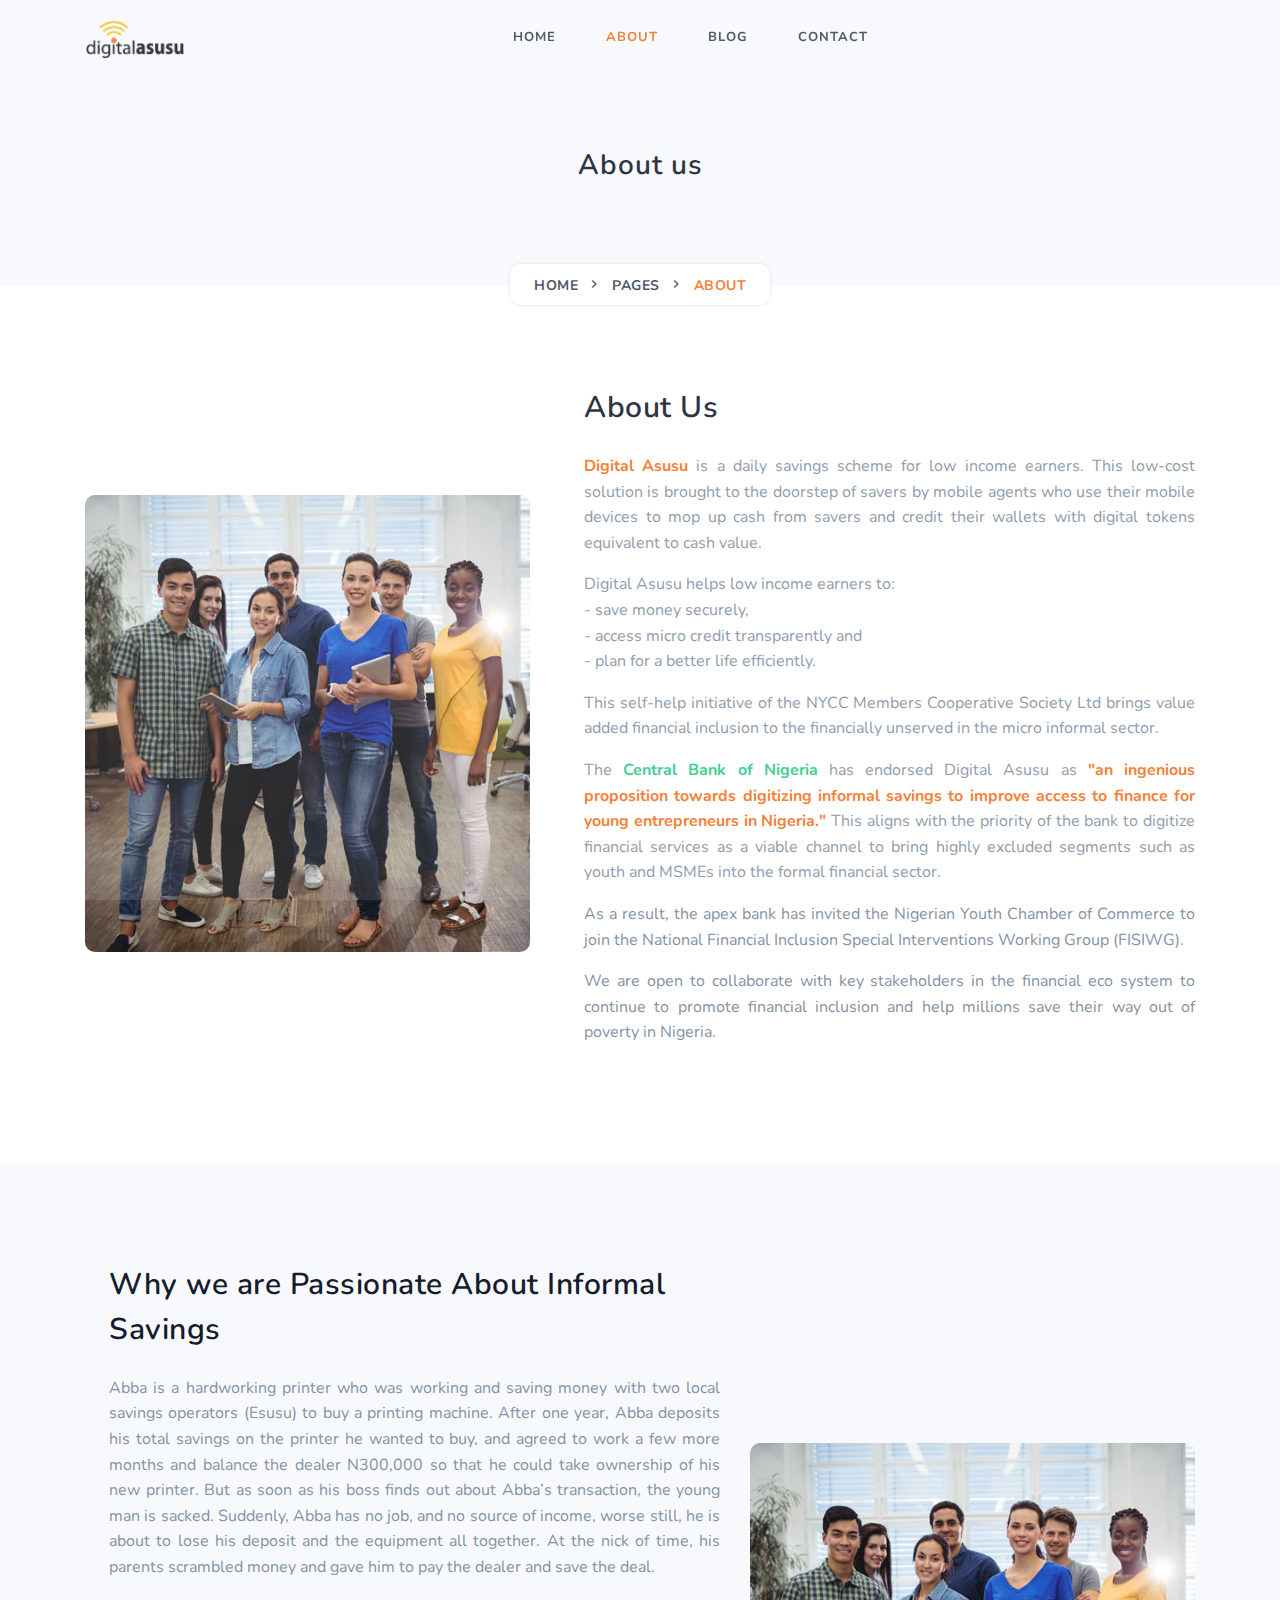
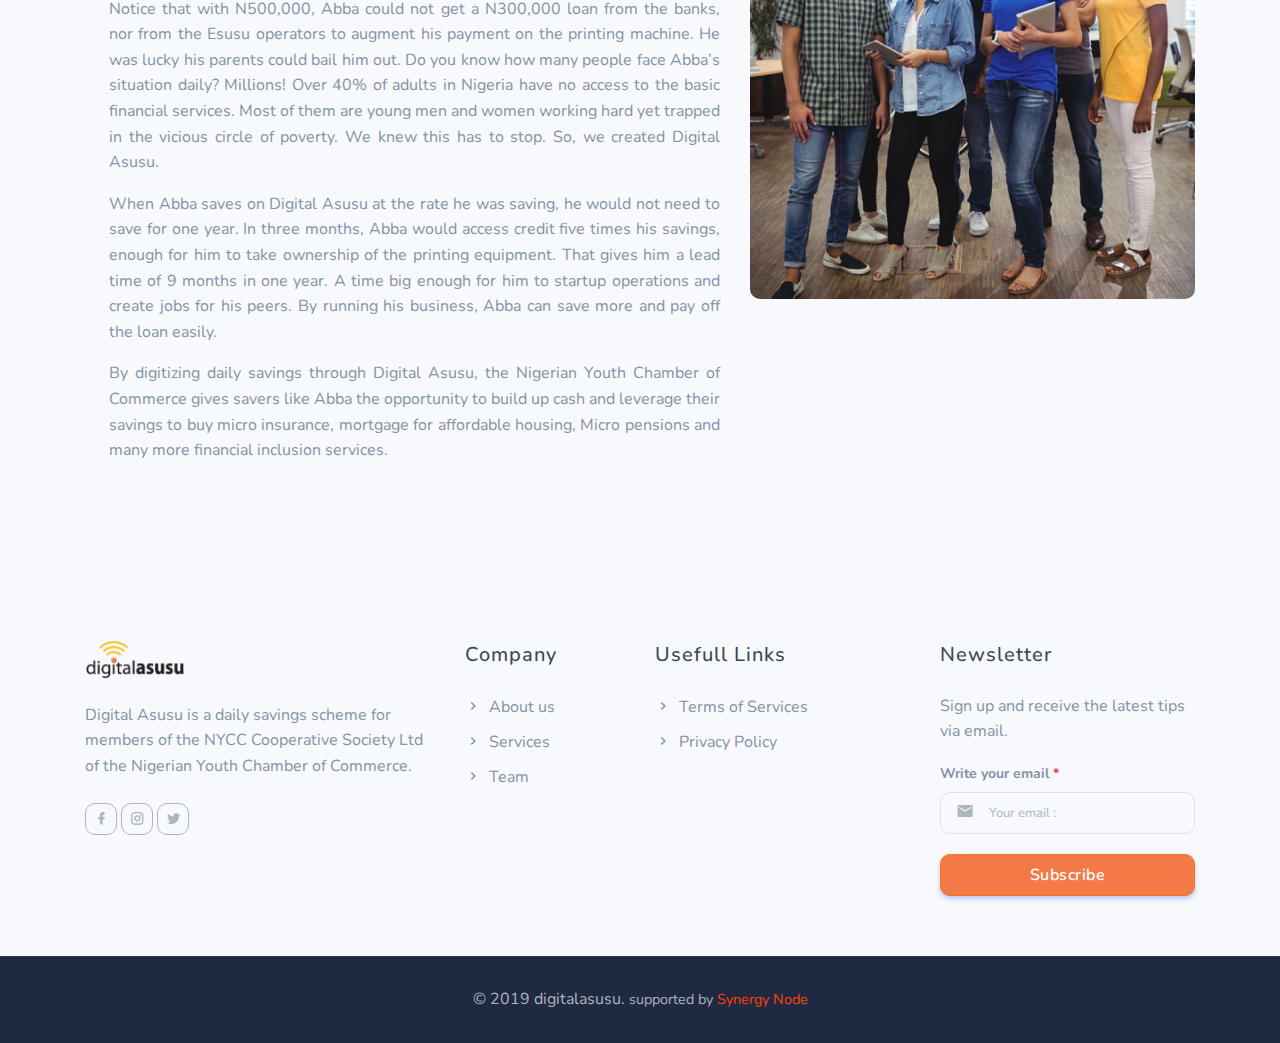
==== commit b7330cff: "small changes" ====
--- a/page_aboutus.html
+++ b/page_aboutus.html
@@ -284,7 +284,7 @@
             <div class="row align-items-center">
                 <div class="col-sm-12">
                     <div class="text-sm-left">
-                        <p class="mb-0 text-center">© 2019 digitalasusu. <small>supported by <a style="color: orangered" href="http://synergynode.com">Synergy Node</a></small> </p>
+                        <p class="mb-0 text-center">© 2019 digitalasusu. <small>supported by <a style="color: orangered" target="_blank" href="http://synergynode.com">Synergy Node</a></small> </p>
                     </div>
                 </div>
 
